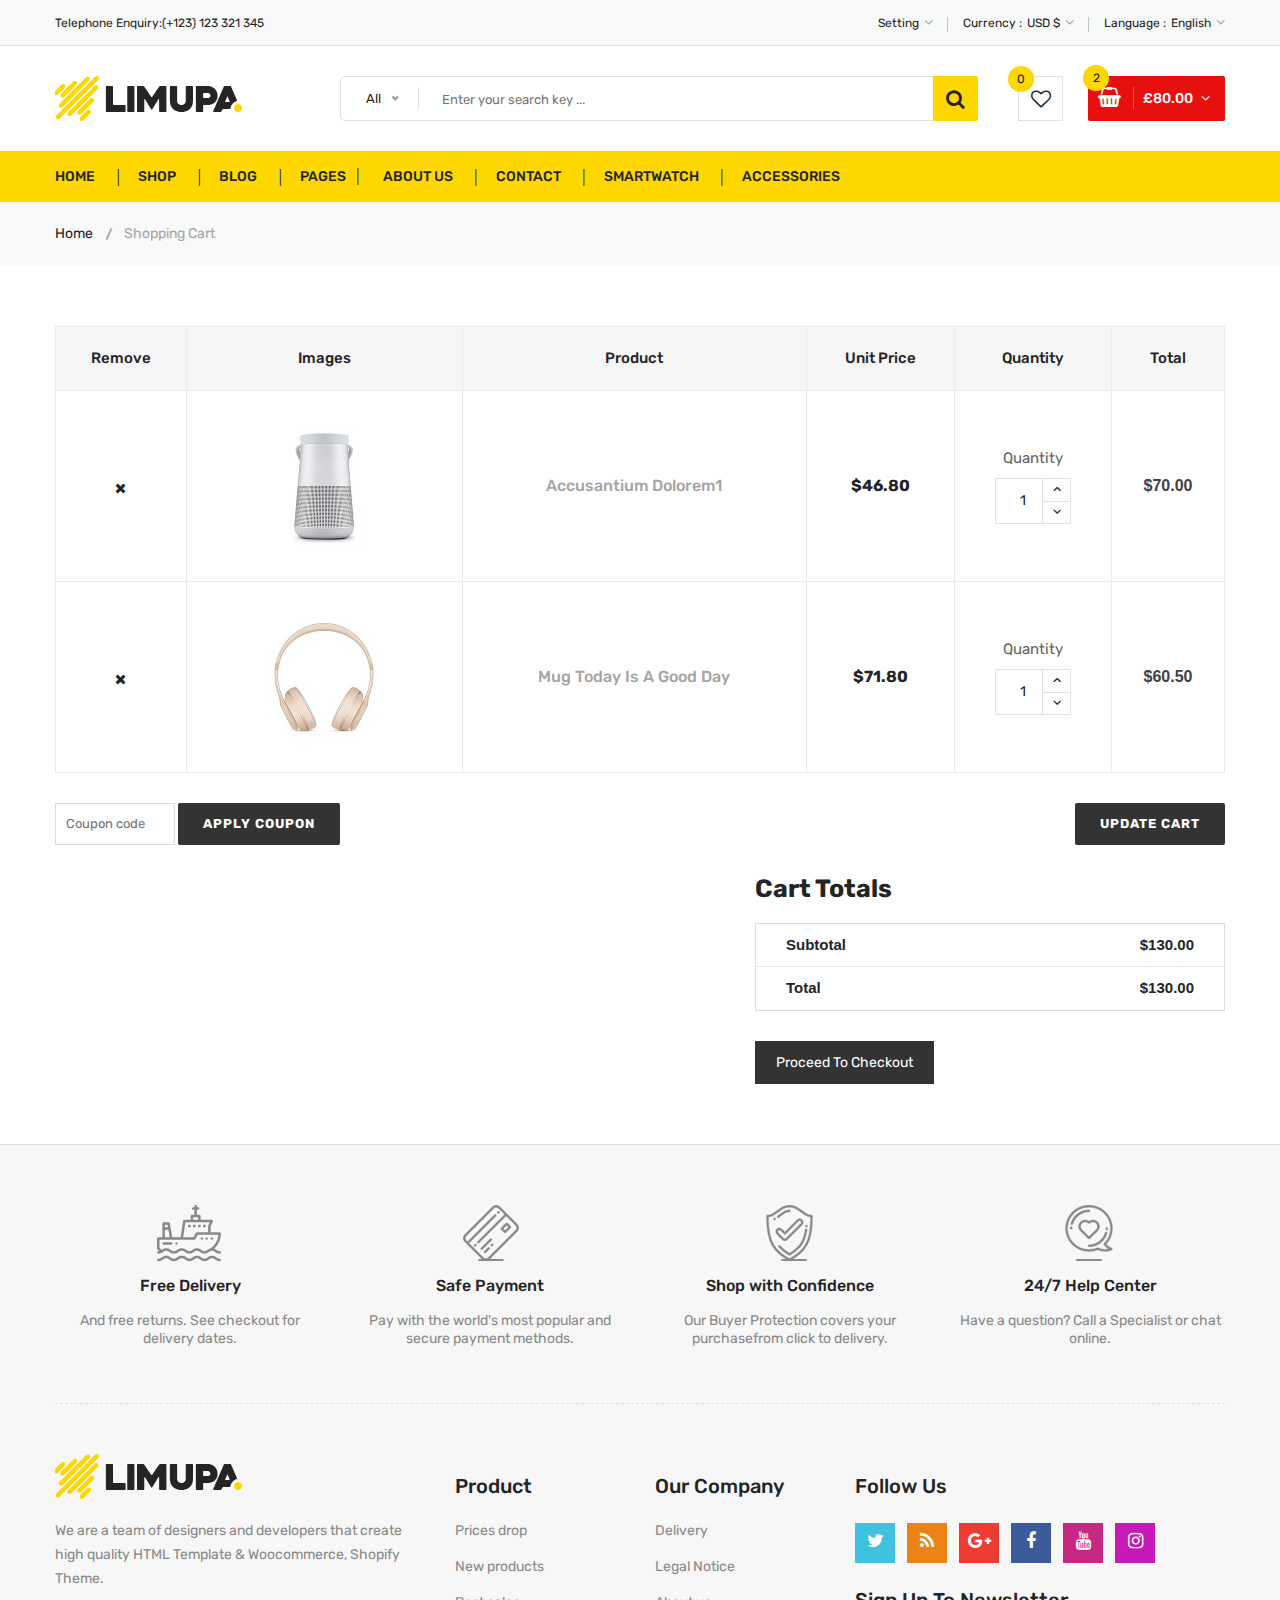
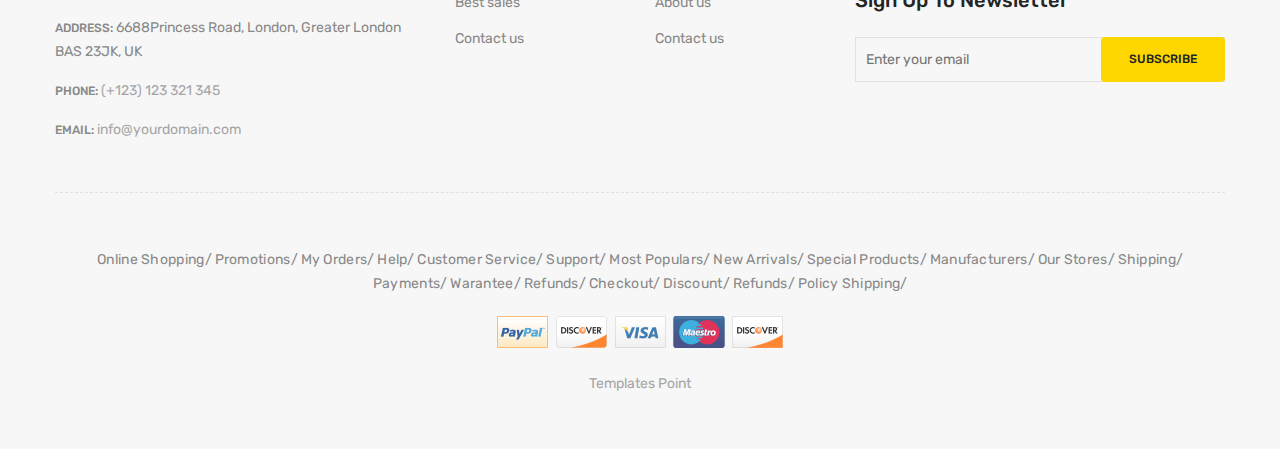
==== shopping-cart.html @ f5d03263 "update profile page" ====
<!doctype html>
<html class="no-js" lang="zxx">
    
<!-- shopping-cart31:32-->
<head>
        <meta charset="utf-8">
        <meta http-equiv="x-ua-compatible" content="ie=edge">
        <title>Shopping Cart || limupa - Digital Products Store eCommerce Bootstrap 4 Template</title>
        <meta name="description" content="">
        <meta name="viewport" content="width=device-width, initial-scale=1">
        <!-- Favicon -->
        <link rel="shortcut icon" type="image/x-icon" href="images/favicon.png">
        <!-- Material Design Iconic Font-V2.2.0 -->
        <link rel="stylesheet" href="css/material-design-iconic-font.min.css">
        <!-- Font Awesome -->
        <link rel="stylesheet" href="css/font-awesome.min.css">
        <!-- Font Awesome Stars-->
        <link rel="stylesheet" href="css/fontawesome-stars.css">
        <!-- Meanmenu CSS -->
        <link rel="stylesheet" href="css/meanmenu.css">
        <!-- owl carousel CSS -->
        <link rel="stylesheet" href="css/owl.carousel.min.css">
        <!-- Slick Carousel CSS -->
        <link rel="stylesheet" href="css/slick.css">
        <!-- Animate CSS -->
        <link rel="stylesheet" href="css/animate.css">
        <!-- Jquery-ui CSS -->
        <link rel="stylesheet" href="css/jquery-ui.min.css">
        <!-- Venobox CSS -->
        <link rel="stylesheet" href="css/venobox.css">
        <!-- Nice Select CSS -->
        <link rel="stylesheet" href="css/nice-select.css">
        <!-- Magnific Popup CSS -->
        <link rel="stylesheet" href="css/magnific-popup.css">
        <!-- Bootstrap V4.1.3 Fremwork CSS -->
        <link rel="stylesheet" href="css/bootstrap.min.css">
        <!-- Helper CSS -->
        <link rel="stylesheet" href="css/helper.css">
        <!-- Main Style CSS -->
        <link rel="stylesheet" href="style.css">
        <!-- Responsive CSS -->
        <link rel="stylesheet" href="css/responsive.css">
        <!-- Modernizr js -->
        <script src="js/vendor/modernizr-2.8.3.min.js"></script>
    </head>
    <body>
    <!--[if lt IE 8]>
		<p class="browserupgrade">You are using an <strong>outdated</strong> browser. Please <a href="http://browsehappy.com/">upgrade your browser</a> to improve your experience.</p>
	<![endif]-->
        <!-- Begin Body Wrapper -->
        <div class="body-wrapper">
            <!-- Begin Header Area -->
            <header>
                <!-- Begin Header Top Area -->
                <div class="header-top">
                    <div class="container">
                        <div class="row">
                            <!-- Begin Header Top Left Area -->
                            <div class="col-lg-3 col-md-4">
                                <div class="header-top-left">
                                    <ul class="phone-wrap">
                                        <li><span>Telephone Enquiry:</span><a href="#">(+123) 123 321 345</a></li>
                                    </ul>
                                </div>
                            </div>
                            <!-- Header Top Left Area End Here -->
                            <!-- Begin Header Top Right Area -->
                            <div class="col-lg-9 col-md-8">
                                <div class="header-top-right">
                                    <ul class="ht-menu">
                                        <!-- Begin Setting Area -->
                                        <li>
                                            <div class="ht-setting-trigger"><span>Setting</span></div>
                                            <div class="setting ht-setting">
                                                <ul class="ht-setting-list">
                                                    <li><a href="login-register.html">My Account</a></li>
                                                    <li><a href="checkout.html">Checkout</a></li>
                                                    <li><a href="login-register.html">Sign In</a></li>
                                                </ul>
                                            </div>
                                        </li>
                                        <!-- Setting Area End Here -->
                                        <!-- Begin Currency Area -->
                                        <li>
                                            <span class="currency-selector-wrapper">Currency :</span>
                                            <div class="ht-currency-trigger"><span>USD $</span></div>
                                            <div class="currency ht-currency">
                                                <ul class="ht-setting-list">
                                                    <li><a href="#">EUR €</a></li>
                                                    <li class="active"><a href="#">USD $</a></li>
                                                </ul>
                                            </div>
                                        </li>
                                        <!-- Currency Area End Here -->
                                        <!-- Begin Language Area -->
                                        <li>
                                            <span class="language-selector-wrapper">Language :</span>
                                            <div class="ht-language-trigger"><span>English</span></div>
                                            <div class="language ht-language">
                                                <ul class="ht-setting-list">
                                                    <li class="active"><a href="#"><img src="images/menu/flag-icon/1.jpg" alt="">English</a></li>
                                                    <li><a href="#"><img src="images/menu/flag-icon/2.jpg" alt="">Français</a></li>
                                                </ul>
                                            </div>
                                        </li>
                                        <!-- Language Area End Here -->
                                    </ul>
                                </div>
                            </div>
                            <!-- Header Top Right Area End Here -->
                        </div>
                    </div>
                </div>
                <!-- Header Top Area End Here -->
                <!-- Begin Header Middle Area -->
                <div class="header-middle pl-sm-0 pr-sm-0 pl-xs-0 pr-xs-0">
                    <div class="container">
                        <div class="row">
                            <!-- Begin Header Logo Area -->
                            <div class="col-lg-3">
                                <div class="logo pb-sm-30 pb-xs-30">
                                    <a href="index.html">
                                        <img src="images/menu/logo/1.jpg" alt="">
                                    </a>
                                </div>
                            </div>
                            <!-- Header Logo Area End Here -->
                            <!-- Begin Header Middle Right Area -->
                            <div class="col-lg-9 pl-0 ml-sm-15 ml-xs-15">
                                <!-- Begin Header Middle Searchbox Area -->
                                <form action="#" class="hm-searchbox">
                                    <select class="nice-select select-search-category">
                                        <option value="0">All</option>                         
                                        <option value="10">Laptops</option>                     
                                        <option value="17">- -  Prime Video</option>                    
                                        <option value="20">- - - -  All Videos</option>                     
                                        <option value="21">- - - -  Blouses</option>                        
                                        <option value="22">- - - -  Evening Dresses</option>                
                                        <option value="23">- - - -  Summer Dresses</option>                     
                                        <option value="24">- - - -  T-shirts</option>                       
                                        <option value="25">- - - -  Rent or Buy</option>                        
                                        <option value="26">- - - -  Your Watchlist</option>                     
                                        <option value="27">- - - -  Watch Anywhere</option>                     
                                        <option value="28">- - - -  Getting Started</option>         
                                        <option value="18">- - - -  Computers</option>                      
                                        <option value="29">- - - -  More to Explore</option>         
                                        <option value="30">- - - -  TV &amp; Video</option>                     
                                        <option value="31">- - - -  Audio &amp; Theater</option>               
                                        <option value="32">- - - -  Camera, Photo </option>
                                        <option value="33">- - - -  Cell Phones</option>                        
                                        <option value="34">- - - -  Headphones</option>                     
                                        <option value="35">- - - -  Video Games</option>                        
                                        <option value="36">- - - -  Wireless Speakers</option>            
                                        <option value="19">- - - -  Electronics</option>                        
                                        <option value="37">- - - -  Amazon Home</option>                        
                                        <option value="38">- - - -  Kitchen &amp; Dining</option>           
                                        <option value="39">- - - -  Furniture</option>                      
                                        <option value="40">- - - -  Bed &amp; Bath</option>                     
                                        <option value="41">- - - -  Appliances</option>                 
                                        <option value="11">TV &amp; Audio</option>                  
                                        <option value="42">- -  SamSung</option>                        
                                        <option value="45">- - - -  Office</option>                     
                                        <option value="47">- - - -  Gaming</option>                 
                                        <option value="48">- - - -  Chromebook</option>                     
                                        <option value="49">- - - -  Refurbished</option>                    
                                        <option value="50">- - - -  Touchscreen</option>                        
                                        <option value="51">- - - -  Ultrabooks</option>                     
                                        <option value="52">- - - -  Blouses</option>                        
                                        <option value="43">- -  Toshiba</option>                        
                                        <option value="53">- - - -  Hard Drives</option>                        
                                        <option value="54">- - - -  Graphic Cards</option>                      
                                        <option value="55">- - - -  Processors (CPU)</option>  
                                        <option value="56">- - - -  Memory</option>                     
                                        <option value="57">- - - -  Motherboards</option>                       
                                        <option value="58">- - - -  Fans &amp; Cooling</option> 
                                        <option value="59">- - - -  CD/DVD Drives</option>                      
                                        <option value="44">- -  Sony Bravia</option>                        
                                        <option value="60">- - - -  Sound Cards</option>                        
                                        <option value="61">- - - -  Cases &amp; Towers</option>   
                                        <option value="62">- - - -  Casual Dresses</option>                     
                                        <option value="63">- - - -  Evening Dresses</option>       
                                        <option value="64">- - - -  T-shirts</option>                       
                                        <option value="65">- - - -  Tops</option>                                 
                                        <option value="12">Smartphone</option>                  
                                        <option value="66">- -  Camera Accessories</option>                     
                                        <option value="68">- - - -  Octa Core</option>                      
                                        <option value="69">- - - -  Quad Core</option>                  
                                        <option value="70">- - - -  Dual Core</option>                      
                                        <option value="71">- - - -  7.0 Screen</option>                     
                                        <option value="72">- - - -  9.0 Screen</option>                     
                                        <option value="73">- - - -  Bags &amp; Cases</option>                   
                                        <option value="67">- -  Camcorders</option>                     
                                        <option value="74">- - - -  Batteries</option>                      
                                        <option value="75">- - - -  Microphones</option>                        
                                        <option value="76">- - - -  Stabilizers</option>                        
                                        <option value="77">- - - -  Video Tapes</option>                        
                                        <option value="78">- - - -  Memory Card Readers</option> 
                                        <option value="79">- - - -  Tripods</option>           
                                        <option value="13">Cameras</option>                          
                                        <option value="14">headphone</option>                                
                                        <option value="15">Smartwatch</option>                           
                                        <option value="16">Accessories</option>
                                    </select>
                                    <input type="text" placeholder="Enter your search key ...">
                                    <button class="li-btn" type="submit"><i class="fa fa-search"></i></button>
                                </form>
                                <!-- Header Middle Searchbox Area End Here -->
                                <!-- Begin Header Middle Right Area -->
                                <div class="header-middle-right">
                                    <ul class="hm-menu">
                                        <!-- Begin Header Middle Wishlist Area -->
                                        <li class="hm-wishlist">
                                            <a href="wishlist.html">
                                                <span class="cart-item-count wishlist-item-count">0</span>
                                                <i class="fa fa-heart-o"></i>
                                            </a>
                                        </li>
                                        <!-- Header Middle Wishlist Area End Here -->
                                        <!-- Begin Header Mini Cart Area -->
                                        <li class="hm-minicart">
                                            <div class="hm-minicart-trigger">
                                                <span class="item-icon"></span>
                                                <span class="item-text">£80.00
                                                    <span class="cart-item-count">2</span>
                                                </span>
                                            </div>
                                            <span></span>
                                            <div class="minicart">
                                                <ul class="minicart-product-list">
                                                    <li>
                                                        <a href="single-product.html" class="minicart-product-image">
                                                            <img src="images/product/small-size/5.jpg" alt="cart products">
                                                        </a>
                                                        <div class="minicart-product-details">
                                                            <h6><a href="single-product.html">Aenean eu tristique</a></h6>
                                                            <span>£40 x 1</span>
                                                        </div>
                                                        <button class="close" title="Remove">
                                                            <i class="fa fa-close"></i>
                                                        </button>
                                                    </li>
                                                    <li>
                                                        <a href="single-product.html" class="minicart-product-image">
                                                            <img src="images/product/small-size/6.jpg" alt="cart products">
                                                        </a>
                                                        <div class="minicart-product-details">
                                                            <h6><a href="single-product.html">Aenean eu tristique</a></h6>
                                                            <span>£40 x 1</span>
                                                        </div>
                                                        <button class="close" title="Remove">
                                                            <i class="fa fa-close"></i>
                                                        </button>
                                                    </li>
                                                </ul>
                                                <p class="minicart-total">SUBTOTAL: <span>£80.00</span></p>
                                                <div class="minicart-button">
                                                    <a href="shopping-cart.html" class="li-button li-button-fullwidth li-button-dark">
                                                        <span>View Full Cart</span>
                                                    </a>
                                                    <a href="checkout.html" class="li-button li-button-fullwidth">
                                                        <span>Checkout</span>
                                                    </a>
                                                </div>
                                            </div>
                                        </li>
                                        <!-- Header Mini Cart Area End Here -->
                                    </ul>
                                </div>
                                <!-- Header Middle Right Area End Here -->
                            </div>
                            <!-- Header Middle Right Area End Here -->
                        </div>
                    </div>
                </div>
                <!-- Header Middle Area End Here -->
                <!-- Begin Header Bottom Area -->
                <div class="header-bottom mb-0 header-sticky stick d-none d-lg-block d-xl-block">
                    <div class="container">
                        <div class="row">
                            <div class="col-lg-12">
                                <!-- Begin Header Bottom Menu Area -->
                                <div class="hb-menu">
                                    <nav>
                                        <ul>
                                            <li class="dropdown-holder"><a href="index.html">Home</a>
                                                <ul class="hb-dropdown">
                                                    <li><a href="index.html">Home One</a></li>
                                                    <li><a href="index-2.html">Home Two</a></li>
                                                    <li><a href="index-3.html">Home Three</a></li>
                                                    <li><a href="index-4.html">Home Four</a></li>
                                                </ul>
                                            </li>
                                            <li class="catmenu-dropdown megamenu-holder"><a href="shop-left-sidebar.html">Shop</a>
                                                <ul class="megamenu hb-megamenu">
                                                    <li><a href="shop-left-sidebar.html">Shop Page Layout</a>
                                                        <ul>
                                                            <li><a href="shop-3-column.html">Shop 3 Column</a></li>
                                                            <li><a href="shop-4-column.html">Shop 4 Column</a></li>
                                                            <li><a href="shop-left-sidebar.html">Shop Left Sidebar</a></li>
                                                            <li><a href="shop-right-sidebar.html">Shop Right Sidebar</a></li>
                                                            <li><a href="shop-list.html">Shop List</a></li>
                                                            <li><a href="shop-list-left-sidebar.html">Shop List Left Sidebar</a></li>
                                                            <li><a href="shop-list-right-sidebar.html">Shop List Right Sidebar</a></li>
                                                        </ul>
                                                    </li>
                                                    <li><a href="single-product-gallery-left.html">Single Product Style</a>
                                                        <ul>
                                                            <li><a href="single-product-carousel.html">Single Product Carousel</a></li>
                                                            <li><a href="single-product-gallery-left.html">Single Product Gallery Left</a></li>
                                                            <li><a href="single-product-gallery-right.html">Single Product Gallery Right</a></li>
                                                            <li><a href="single-product-tab-style-top.html">Single Product Tab Style Top</a></li>
                                                            <li><a href="single-product-tab-style-left.html">Single Product Tab Style Left</a></li>
                                                            <li><a href="single-product-tab-style-right.html">Single Product Tab Style Right</a></li>
                                                        </ul>
                                                    </li>
                                                    <li><a href="single-product.html">Single Products</a>
                                                        <ul>
                                                            <li><a href="single-product.html">Single Product</a></li>
                                                            <li><a href="single-product-sale.html">Single Product Sale</a></li>
                                                            <li><a href="single-product-group.html">Single Product Group</a></li>
                                                            <li><a href="single-product-normal.html">Single Product Normal</a></li>
                                                            <li><a href="single-product-affiliate.html">Single Product Affiliate</a></li>
                                                        </ul>
                                                    </li>
                                                </ul>
                                            </li>
                                            <li class="dropdown-holder"><a href="blog-left-sidebar.html">Blog</a>
                                                <ul class="hb-dropdown">
                                                    <li class="sub-dropdown-holder"><a href="blog-left-sidebar.html">Blog Grid View</a>
                                                        <ul class="hb-dropdown hb-sub-dropdown">
                                                            <li><a href="blog-2-column.html">Blog 2 Column</a></li>
                                                            <li><a href="blog-3-column.html">Blog 3 Column</a></li>
                                                            <li><a href="blog-left-sidebar.html">Grid Left Sidebar</a></li>
                                                            <li><a href="blog-right-sidebar.html">Grid Right Sidebar</a></li>
                                                        </ul>
                                                    </li>
                                                    <li class="sub-dropdown-holder"><a href="blog-list-left-sidebar.html">Blog List View</a>
                                                        <ul class="hb-dropdown hb-sub-dropdown">
                                                            <li><a href="blog-list.html">Blog List</a></li>
                                                            <li><a href="blog-list-left-sidebar.html">List Left Sidebar</a></li>
                                                            <li><a href="blog-list-right-sidebar.html">List Right Sidebar</a></li>
                                                        </ul>
                                                    </li>
                                                    <li class="sub-dropdown-holder"><a href="blog-details-left-sidebar.html">Blog Details</a>
                                                        <ul class="hb-dropdown hb-sub-dropdown">
                                                            <li><a href="blog-details-left-sidebar.html">Left Sidebar</a></li>
                                                            <li><a href="blog-details-right-sidebar.html">Right Sidebar</a></li>
                                                        </ul>
                                                    </li>
                                                    <li class="sub-dropdown-holder"><a href="blog-gallery-format.html">Blog Format</a>
                                                        <ul class="hb-dropdown hb-sub-dropdown">
                                                            <li><a href="blog-audio-format.html">Blog Audio Format</a></li>
                                                            <li><a href="blog-video-format.html">Blog Video Format</a></li>
                                                            <li><a href="blog-gallery-format.html">Blog Gallery Format</a></li>
                                                        </ul>
                                                    </li>
                                                </ul>
                                            </li>
                                            <li class="catmenu-dropdown megamenu-static-holder"><a href="index.html">Pages</a>
                                                <ul class="megamenu hb-megamenu">
                                                    <li><a href="blog-left-sidebar.html">Blog Layouts</a>
                                                        <ul>
                                                            <li><a href="blog-2-column.html">Blog 2 Column</a></li>
                                                            <li><a href="blog-3-column.html">Blog 3 Column</a></li>
                                                            <li><a href="blog-left-sidebar.html">Grid Left Sidebar</a></li>
                                                            <li><a href="blog-right-sidebar.html">Grid Right Sidebar</a></li>
                                                            <li><a href="blog-list.html">Blog List</a></li>
                                                            <li><a href="blog-list-left-sidebar.html">List Left Sidebar</a></li>
                                                            <li><a href="blog-list-right-sidebar.html">List Right Sidebar</a></li>
                                                        </ul>
                                                    </li>
                                                    <li><a href="blog-details-left-sidebar.html">Blog Details Pages</a>
                                                        <ul>
                                                            <li><a href="blog-details-left-sidebar.html">Left Sidebar</a></li>
                                                            <li><a href="blog-details-right-sidebar.html">Right Sidebar</a></li>
                                                            <li><a href="blog-audio-format.html">Blog Audio Format</a></li>
                                                            <li><a href="blog-video-format.html">Blog Video Format</a></li>
                                                            <li><a href="blog-gallery-format.html">Blog Gallery Format</a></li>
                                                        </ul>
                                                    </li>
                                                    <li><a href="index.html">Other Pages</a>
                                                        <ul>
                                                            <li><a href="login-register.html">My Account</a></li>
                                                            <li><a href="checkout.html">Checkout</a></li>
                                                            <li><a href="compare.html">Compare</a></li>
                                                            <li><a href="wishlist.html">Wishlist</a></li>
                                                            <li class="active"><a href="shopping-cart.html">Shopping Cart</a></li>
                                                        </ul>
                                                    </li>
                                                    <li><a href="index.html">Other Pages 2</a>
                                                        <ul>
                                                            <li><a href="contact.html">Contact</a></li>
                                                            <li><a href="about-us.html">About Us</a></li>
                                                            <li><a href="faq.html">FAQ</a></li>
                                                            <li><a href="404.html">404 Error</a></li>
                                                        </ul>
                                                    </li>
                                                </ul>
                                            </li>
                                            <li><a href="about-us.html">About Us</a></li>
                                            <li><a href="contact.html">Contact</a></li>
                                            <li><a href="shop-left-sidebar.html">Smartwatch</a></li>
                                            <li><a href="shop-left-sidebar.html">Accessories</a></li>
                                        </ul>
                                    </nav>
                                </div>
                                <!-- Header Bottom Menu Area End Here -->
                            </div>
                        </div>
                    </div>
                </div>
                <!-- Header Bottom Area End Here -->
                <!-- Begin Mobile Menu Area -->
                <div class="mobile-menu-area d-lg-none d-xl-none col-12">
                    <div class="container"> 
                        <div class="row">
                            <div class="mobile-menu">
                            </div>
                        </div>
                    </div>
                </div>
                <!-- Mobile Menu Area End Here -->
            </header>
            <!-- Header Area End Here -->
            <!-- Begin Li's Breadcrumb Area -->
            <div class="breadcrumb-area">
                <div class="container">
                    <div class="breadcrumb-content">
                        <ul>
                            <li><a href="index.html">Home</a></li>
                            <li class="active">Shopping Cart</li>
                        </ul>
                    </div>
                </div>
            </div>
            <!-- Li's Breadcrumb Area End Here -->
            <!--Shopping Cart Area Strat-->
            <div class="Shopping-cart-area pt-60 pb-60">
                <div class="container">
                    <div class="row">
                        <div class="col-12">
                            <form action="#">
                                <div class="table-content table-responsive">
                                    <table class="table">
                                        <thead>
                                            <tr>
                                                <th class="li-product-remove">remove</th>
                                                <th class="li-product-thumbnail">images</th>
                                                <th class="cart-product-name">Product</th>
                                                <th class="li-product-price">Unit Price</th>
                                                <th class="li-product-quantity">Quantity</th>
                                                <th class="li-product-subtotal">Total</th>
                                            </tr>
                                        </thead>
                                        <tbody>
                                            <tr>
                                                <td class="li-product-remove"><a href="#"><i class="fa fa-times"></i></a></td>
                                                <td class="li-product-thumbnail"><a href="#"><img src="images/product/small-size/5.jpg" alt="Li's Product Image"></a></td>
                                                <td class="li-product-name"><a href="#">Accusantium dolorem1</a></td>
                                                <td class="li-product-price"><span class="amount">$46.80</span></td>
                                                <td class="quantity">
                                                    <label>Quantity</label>
                                                    <div class="cart-plus-minus">
                                                        <input class="cart-plus-minus-box" value="1" type="text">
                                                        <div class="dec qtybutton"><i class="fa fa-angle-down"></i></div>
                                                        <div class="inc qtybutton"><i class="fa fa-angle-up"></i></div>
                                                    </div>
                                                </td>
                                                <td class="product-subtotal"><span class="amount">$70.00</span></td>
                                            </tr>
                                            <tr>
                                                <td class="li-product-remove"><a href="#"><i class="fa fa-times"></i></a></td>
                                                <td class="li-product-thumbnail"><a href="#"><img src="images/product/small-size/6.jpg" alt="Li's Product Image"></a></td>
                                                <td class="li-product-name"><a href="#">Mug Today is a good day</a></td>
                                                <td class="li-product-price"><span class="amount">$71.80</span></td>
                                                <td class="quantity">
                                                    <label>Quantity</label>
                                                    <div class="cart-plus-minus">
                                                        <input class="cart-plus-minus-box" value="1" type="text">
                                                        <div class="dec qtybutton"><i class="fa fa-angle-down"></i></div>
                                                        <div class="inc qtybutton"><i class="fa fa-angle-up"></i></div>
                                                    </div>
                                                </td>
                                                <td class="product-subtotal"><span class="amount">$60.50</span></td>
                                            </tr>
                                        </tbody>
                                    </table>
                                </div>
                                <div class="row">
                                    <div class="col-12">
                                        <div class="coupon-all">
                                            <div class="coupon">
                                                <input id="coupon_code" class="input-text" name="coupon_code" value="" placeholder="Coupon code" type="text">
                                                <input class="button" name="apply_coupon" value="Apply coupon" type="submit">
                                            </div>
                                            <div class="coupon2">
                                                <input class="button" name="update_cart" value="Update cart" type="submit">
                                            </div>
                                        </div>
                                    </div>
                                </div>
                                <div class="row">
                                    <div class="col-md-5 ml-auto">
                                        <div class="cart-page-total">
                                            <h2>Cart totals</h2>
                                            <ul>
                                                <li>Subtotal <span>$130.00</span></li>
                                                <li>Total <span>$130.00</span></li>
                                            </ul>
                                            <a href="#">Proceed to checkout</a>
                                        </div>
                                    </div>
                                </div>
                            </form>
                        </div>
                    </div>
                </div>
            </div>
            <!--Shopping Cart Area End-->
            <!-- Begin Footer Area -->
            <div class="footer">
                <!-- Begin Footer Static Top Area -->
                <div class="footer-static-top">
                    <div class="container">
                        <!-- Begin Footer Shipping Area -->
                        <div class="footer-shipping pt-60 pb-55 pb-xs-25">
                            <div class="row">
                                <!-- Begin Li's Shipping Inner Box Area -->
                                <div class="col-lg-3 col-md-6 col-sm-6 pb-sm-55 pb-xs-55">
                                    <div class="li-shipping-inner-box">
                                        <div class="shipping-icon">
                                            <img src="images/shipping-icon/1.png" alt="Shipping Icon">
                                        </div>
                                        <div class="shipping-text">
                                            <h2>Free Delivery</h2>
                                            <p>And free returns. See checkout for delivery dates.</p>
                                        </div>
                                    </div>
                                </div>
                                <!-- Li's Shipping Inner Box Area End Here -->
                                <!-- Begin Li's Shipping Inner Box Area -->
                                <div class="col-lg-3 col-md-6 col-sm-6 pb-sm-55 pb-xs-55">
                                    <div class="li-shipping-inner-box">
                                        <div class="shipping-icon">
                                            <img src="images/shipping-icon/2.png" alt="Shipping Icon">
                                        </div>
                                        <div class="shipping-text">
                                            <h2>Safe Payment</h2>
                                            <p>Pay with the world's most popular and secure payment methods.</p>
                                        </div>
                                    </div>
                                </div>
                                <!-- Li's Shipping Inner Box Area End Here -->
                                <!-- Begin Li's Shipping Inner Box Area -->
                                <div class="col-lg-3 col-md-6 col-sm-6 pb-xs-30">
                                    <div class="li-shipping-inner-box">
                                        <div class="shipping-icon">
                                            <img src="images/shipping-icon/3.png" alt="Shipping Icon">
                                        </div>
                                        <div class="shipping-text">
                                            <h2>Shop with Confidence</h2>
                                            <p>Our Buyer Protection covers your purchasefrom click to delivery.</p>
                                        </div>
                                    </div>
                                </div>
                                <!-- Li's Shipping Inner Box Area End Here -->
                                <!-- Begin Li's Shipping Inner Box Area -->
                                <div class="col-lg-3 col-md-6 col-sm-6 pb-xs-30">
                                    <div class="li-shipping-inner-box">
                                        <div class="shipping-icon">
                                            <img src="images/shipping-icon/4.png" alt="Shipping Icon">
                                        </div>
                                        <div class="shipping-text">
                                            <h2>24/7 Help Center</h2>
                                            <p>Have a question? Call a Specialist or chat online.</p>
                                        </div>
                                    </div>
                                </div>
                                <!-- Li's Shipping Inner Box Area End Here -->
                            </div>
                        </div>
                        <!-- Footer Shipping Area End Here -->
                    </div>
                </div>
                <!-- Footer Static Top Area End Here -->
                <!-- Begin Footer Static Middle Area -->
                <div class="footer-static-middle">
                    <div class="container">
                        <div class="footer-logo-wrap pt-50 pb-35">
                            <div class="row">
                                <!-- Begin Footer Logo Area -->
                                <div class="col-lg-4 col-md-6">
                                    <div class="footer-logo">
                                        <img src="images/menu/logo/1.jpg" alt="Footer Logo">
                                        <p class="info">
                                            We are a team of designers and developers that create high quality HTML Template & Woocommerce, Shopify Theme.
                                        </p>
                                    </div>
                                    <ul class="des">
                                        <li>
                                            <span>Address: </span>
                                            6688Princess Road, London, Greater London BAS 23JK, UK
                                        </li>
                                        <li>
                                            <span>Phone: </span>
                                            <a href="#">(+123) 123 321 345</a>
                                        </li>
                                        <li>
                                            <span>Email: </span>
                                            <a href="mailto://info@yourdomain.com">info@yourdomain.com</a>
                                        </li>
                                    </ul>
                                </div>
                                <!-- Footer Logo Area End Here -->
                                <!-- Begin Footer Block Area -->
                                <div class="col-lg-2 col-md-3 col-sm-6">
                                    <div class="footer-block">
                                        <h3 class="footer-block-title">Product</h3>
                                        <ul>
                                            <li><a href="#">Prices drop</a></li>
                                            <li><a href="#">New products</a></li>
                                            <li><a href="#">Best sales</a></li>
                                            <li><a href="#">Contact us</a></li>
                                        </ul>
                                    </div>
                                </div>
                                <!-- Footer Block Area End Here -->
                                <!-- Begin Footer Block Area -->
                                <div class="col-lg-2 col-md-3 col-sm-6">
                                    <div class="footer-block">
                                        <h3 class="footer-block-title">Our company</h3>
                                        <ul>
                                            <li><a href="#">Delivery</a></li>
                                            <li><a href="#">Legal Notice</a></li>
                                            <li><a href="#">About us</a></li>
                                            <li><a href="#">Contact us</a></li>
                                        </ul>
                                    </div>
                                </div>
                                <!-- Footer Block Area End Here -->
                                <!-- Begin Footer Block Area -->
                                <div class="col-lg-4">
                                    <div class="footer-block">
                                        <h3 class="footer-block-title">Follow Us</h3>
                                        <ul class="social-link">
                                            <li class="twitter">
                                                <a href="https://twitter.com/" data-toggle="tooltip" target="_blank" title="Twitter">
                                                    <i class="fa fa-twitter"></i>
                                                </a>
                                            </li>
                                            <li class="rss">
                                                <a href="https://rss.com/" data-toggle="tooltip" target="_blank" title="RSS">
                                                    <i class="fa fa-rss"></i>
                                                </a>
                                            </li>
                                            <li class="google-plus">
                                                <a href="https://www.plus.google.com/discover" data-toggle="tooltip" target="_blank" title="Google Plus">
                                                    <i class="fa fa-google-plus"></i>
                                                </a>
                                            </li>
                                            <li class="facebook">
                                                <a href="https://www.facebook.com/" data-toggle="tooltip" target="_blank" title="Facebook">
                                                    <i class="fa fa-facebook"></i>
                                                </a>
                                            </li>
                                            <li class="youtube">
                                                <a href="https://www.youtube.com/" data-toggle="tooltip" target="_blank" title="Youtube">
                                                    <i class="fa fa-youtube"></i>
                                                </a>
                                            </li>
                                            <li class="instagram">
                                                <a href="https://www.instagram.com/" data-toggle="tooltip" target="_blank" title="Instagram">
                                                    <i class="fa fa-instagram"></i>
                                                </a>
                                            </li>
                                        </ul>
                                    </div>
                                    <!-- Begin Footer Newsletter Area -->
                                    <div class="footer-newsletter">
                                        <h4>Sign up to newsletter</h4>
                                        <form action="#" method="post" id="mc-embedded-subscribe-form" name="mc-embedded-subscribe-form" class="footer-subscribe-form validate" target="_blank" novalidate>
                                           <div id="mc_embed_signup_scroll">
                                              <div id="mc-form" class="mc-form subscribe-form form-group" >
                                                <input id="mc-email" type="email" autocomplete="off" placeholder="Enter your email" />
                                                <button  class="btn" id="mc-submit">Subscribe</button>
                                              </div>
                                           </div>
                                        </form>
                                    </div>
                                    <!-- Footer Newsletter Area End Here -->
                                </div>
                                <!-- Footer Block Area End Here -->
                            </div>
                        </div>
                    </div>
                </div>
                <!-- Footer Static Middle Area End Here -->
                <!-- Begin Footer Static Bottom Area -->
                <div class="footer-static-bottom pt-55 pb-55">
                    <div class="container">
                        <div class="row">
                            <div class="col-lg-12">
                                <!-- Begin Footer Links Area -->
                                <div class="footer-links">
                                    <ul>
                                        <li><a href="#">Online Shopping</a></li>
                                        <li><a href="#">Promotions</a></li>
                                        <li><a href="#">My Orders</a></li>
                                        <li><a href="#">Help</a></li>
                                        <li><a href="#">Customer Service</a></li>
                                        <li><a href="#">Support</a></li>
                                        <li><a href="#">Most Populars</a></li>
                                        <li><a href="#">New Arrivals</a></li>
                                        <li><a href="#">Special Products</a></li>
                                        <li><a href="#">Manufacturers</a></li>
                                        <li><a href="#">Our Stores</a></li>
                                        <li><a href="#">Shipping</a></li>
                                        <li><a href="#">Payments</a></li>
                                        <li><a href="#">Warantee</a></li>
                                        <li><a href="#">Refunds</a></li>
                                        <li><a href="#">Checkout</a></li>
                                        <li><a href="#">Discount</a></li>
                                        <li><a href="#">Refunds</a></li>
                                        <li><a href="#">Policy Shipping</a></li>
                                    </ul>
                                </div>
                                <!-- Footer Links Area End Here -->
                                <!-- Begin Footer Payment Area -->
                                <div class="copyright text-center">
                                    <a href="#">
                                        <img src="images/payment/1.png" alt="">
                                    </a>
                                </div>
                                <!-- Footer Payment Area End Here -->
                                <!-- Begin Copyright Area -->
                                <div class="copyright text-center pt-25">
                                    <span><a href="https://www.templatespoint.net" target="_blank">Templates Point</a></span>
                                </div>
                                <!-- Copyright Area End Here -->
                            </div>
                        </div>
                    </div>
                </div>
                <!-- Footer Static Bottom Area End Here -->
            </div>
            <!-- Footer Area End Here -->
        </div>
        <!-- Body Wrapper End Here -->
        <!-- jQuery-V1.12.4 -->
        <script src="js/vendor/jquery-1.12.4.min.js"></script>
        <!-- Popper js -->
        <script src="js/vendor/popper.min.js"></script>
        <!-- Bootstrap V4.1.3 Fremwork js -->
        <script src="js/bootstrap.min.js"></script>
        <!-- Ajax Mail js -->
        <script src="js/ajax-mail.js"></script>
        <!-- Meanmenu js -->
        <script src="js/jquery.meanmenu.min.js"></script>
        <!-- Wow.min js -->
        <script src="js/wow.min.js"></script>
        <!-- Slick Carousel js -->
        <script src="js/slick.min.js"></script>
        <!-- Owl Carousel-2 js -->
        <script src="js/owl.carousel.min.js"></script>
        <!-- Magnific popup js -->
        <script src="js/jquery.magnific-popup.min.js"></script>
        <!-- Isotope js -->
        <script src="js/isotope.pkgd.min.js"></script>
        <!-- Imagesloaded js -->
        <script src="js/imagesloaded.pkgd.min.js"></script>
        <!-- Mixitup js -->
        <script src="js/jquery.mixitup.min.js"></script>
        <!-- Countdown -->
        <script src="js/jquery.countdown.min.js"></script>
        <!-- Counterup -->
        <script src="js/jquery.counterup.min.js"></script>
        <!-- Waypoints -->
        <script src="js/waypoints.min.js"></script>
        <!-- Barrating -->
        <script src="js/jquery.barrating.min.js"></script>
        <!-- Jquery-ui -->
        <script src="js/jquery-ui.min.js"></script>
        <!-- Venobox -->
        <script src="js/venobox.min.js"></script>
        <!-- Nice Select js -->
        <script src="js/jquery.nice-select.min.js"></script>
        <!-- ScrollUp js -->
        <script src="js/scrollUp.min.js"></script>
        <!-- Main/Activator js -->
        <script src="js/main.js"></script>
    </body>

<!-- shopping-cart31:32-->
</html>
---- css/material-design-iconic-font.min.css ----
@font-face{font-family:Material-Design-Iconic-Font;src:url(../fonts/Material-Design-Iconic-Fontd1f1.woff2?v=2.2.0) format('woff2'),url(../fonts/Material-Design-Iconic-Fontd1f1.woff?v=2.2.0) format('woff'),url(../fonts/Material-Design-Iconic-Fontd1f1.ttf?v=2.2.0) format('truetype')}.zmdi{display:inline-block;font:normal normal normal 14px/1 'Material-Design-Iconic-Font';font-size:inherit;text-rendering:auto;-webkit-font-smoothing:antialiased;-moz-osx-font-smoothing:grayscale}.zmdi-hc-lg{font-size:1.33333333em;line-height:.75em;vertical-align:-15%}.zmdi-hc-2x{font-size:2em}.zmdi-hc-3x{font-size:3em}.zmdi-hc-4x{font-size:4em}.zmdi-hc-5x{font-size:5em}.zmdi-hc-fw{width:1.28571429em;text-align:center}.zmdi-hc-ul{padding-left:0;margin-left:2.14285714em;list-style-type:none}.zmdi-hc-ul>li{position:relative}.zmdi-hc-li{position:absolute;left:-2.14285714em;width:2.14285714em;top:.14285714em;text-align:center}.zmdi-hc-li.zmdi-hc-lg{left:-1.85714286em}.zmdi-hc-border{padding:.1em .25em;border:solid .1em #9e9e9e;border-radius:2px}.zmdi-hc-border-circle{padding:.1em .25em;border:solid .1em #9e9e9e;border-radius:50%}.zmdi.pull-left{float:left;margin-right:.15em}.zmdi.pull-right{float:right;margin-left:.15em}.zmdi-hc-spin{-webkit-animation:zmdi-spin 1.5s infinite linear;animation:zmdi-spin 1.5s infinite linear}.zmdi-hc-spin-reverse{-webkit-animation:zmdi-spin-reverse 1.5s infinite linear;animation:zmdi-spin-reverse 1.5s infinite linear}@-webkit-keyframes zmdi-spin{0%{-webkit-transform:rotate(0deg);transform:rotate(0deg)}100%{-webkit-transform:rotate(359deg);transform:rotate(359deg)}}@keyframes zmdi-spin{0%{-webkit-transform:rotate(0deg);transform:rotate(0deg)}100%{-webkit-transform:rotate(359deg);transform:rotate(359deg)}}@-webkit-keyframes zmdi-spin-reverse{0%{-webkit-transform:rotate(0deg);transform:rotate(0deg)}100%{-webkit-transform:rotate(-359deg);transform:rotate(-359deg)}}@keyframes zmdi-spin-reverse{0%{-webkit-transform:rotate(0deg);transform:rotate(0deg)}100%{-webkit-transform:rotate(-359deg);transform:rotate(-359deg)}}.zmdi-hc-rotate-90{-webkit-transform:rotate(90deg);-ms-transform:rotate(90deg);transform:rotate(90deg)}.zmdi-hc-rotate-180{-webkit-transform:rotate(180deg);-ms-transform:rotate(180deg);transform:rotate(180deg)}.zmdi-hc-rotate-270{-webkit-transform:rotate(270deg);-ms-transform:rotate(270deg);transform:rotate(270deg)}.zmdi-hc-flip-horizontal{-webkit-transform:scale(-1,1);-ms-transform:scale(-1,1);transform:scale(-1,1)}.zmdi-hc-flip-vertical{-webkit-transform:scale(1,-1);-ms-transform:scale(1,-1);transform:scale(1,-1)}.zmdi-hc-stack{position:relative;display:inline-block;width:2em;height:2em;line-height:2em;vertical-align:middle}.zmdi-hc-stack-1x,.zmdi-hc-stack-2x{position:absolute;left:0;width:100%;text-align:center}.zmdi-hc-stack-1x{line-height:inherit}.zmdi-hc-stack-2x{font-size:2em}.zmdi-hc-inverse{color:#fff}.zmdi-3d-rotation:before{content:'\f101'}.zmdi-airplane-off:before{content:'\f102'}.zmdi-airplane:before{content:'\f103'}.zmdi-album:before{content:'\f104'}.zmdi-archive:before{content:'\f105'}.zmdi-assignment-account:before{content:'\f106'}.zmdi-assignment-alert:before{content:'\f107'}.zmdi-assignment-check:before{content:'\f108'}.zmdi-assignment-o:before{content:'\f109'}.zmdi-assignment-return:before{content:'\f10a'}.zmdi-assignment-returned:before{content:'\f10b'}.zmdi-assignment:before{content:'\f10c'}.zmdi-attachment-alt:before{content:'\f10d'}.zmdi-attachment:before{content:'\f10e'}.zmdi-audio:before{content:'\f10f'}.zmdi-badge-check:before{content:'\f110'}.zmdi-balance-wallet:before{content:'\f111'}.zmdi-balance:before{content:'\f112'}.zmdi-battery-alert:before{content:'\f113'}.zmdi-battery-flash:before{content:'\f114'}.zmdi-battery-unknown:before{content:'\f115'}.zmdi-battery:before{content:'\f116'}.zmdi-bike:before{content:'\f117'}.zmdi-block-alt:before{content:'\f118'}.zmdi-block:before{content:'\f119'}.zmdi-boat:before{content:'\f11a'}.zmdi-book-image:before{content:'\f11b'}.zmdi-book:before{content:'\f11c'}.zmdi-bookmark-outline:before{content:'\f11d'}.zmdi-bookmark:before{content:'\f11e'}.zmdi-brush:before{content:'\f11f'}.zmdi-bug:before{content:'\f120'}.zmdi-bus:before{content:'\f121'}.zmdi-cake:before{content:'\f122'}.zmdi-car-taxi:before{content:'\f123'}.zmdi-car-wash:before{content:'\f124'}.zmdi-car:before{content:'\f125'}.zmdi-card-giftcard:before{content:'\f126'}.zmdi-card-membership:before{content:'\f127'}.zmdi-card-travel:before{content:'\f128'}.zmdi-card:before{content:'\f129'}.zmdi-case-check:before{content:'\f12a'}.zmdi-case-download:before{content:'\f12b'}.zmdi-case-play:before{content:'\f12c'}.zmdi-case:before{content:'\f12d'}.zmdi-cast-connected:before{content:'\f12e'}.zmdi-cast:before{content:'\f12f'}.zmdi-chart-donut:before{content:'\f130'}.zmdi-chart:before{content:'\f131'}.zmdi-city-alt:before{content:'\f132'}.zmdi-city:before{content:'\f133'}.zmdi-close-circle-o:before{content:'\f134'}.zmdi-close-circle:before{content:'\f135'}.zmdi-close:before{content:'\f136'}.zmdi-cocktail:before{content:'\f137'}.zmdi-code-setting:before{content:'\f138'}.zmdi-code-smartphone:before{content:'\f139'}.zmdi-code:before{content:'\f13a'}.zmdi-coffee:before{content:'\f13b'}.zmdi-collection-bookmark:before{content:'\f13c'}.zmdi-collection-case-play:before{content:'\f13d'}.zmdi-collection-folder-image:before{content:'\f13e'}.zmdi-collection-image-o:before{content:'\f13f'}.zmdi-collection-image:before{content:'\f140'}.zmdi-collection-item-1:before{content:'\f141'}.zmdi-collection-item-2:before{content:'\f142'}.zmdi-collection-item-3:before{content:'\f143'}.zmdi-collection-item-4:before{content:'\f144'}.zmdi-collection-item-5:before{content:'\f145'}.zmdi-collection-item-6:before{content:'\f146'}.zmdi-collection-item-7:before{content:'\f147'}.zmdi-collection-item-8:before{content:'\f148'}.zmdi-collection-item-9-plus:before{content:'\f149'}.zmdi-collection-item-9:before{content:'\f14a'}.zmdi-collection-item:before{content:'\f14b'}.zmdi-collection-music:before{content:'\f14c'}.zmdi-collection-pdf:before{content:'\f14d'}.zmdi-collection-plus:before{content:'\f14e'}.zmdi-collection-speaker:before{content:'\f14f'}.zmdi-collection-text:before{content:'\f150'}.zmdi-collection-video:before{content:'\f151'}.zmdi-compass:before{content:'\f152'}.zmdi-cutlery:before{content:'\f153'}.zmdi-delete:before{content:'\f154'}.zmdi-dialpad:before{content:'\f155'}.zmdi-dns:before{content:'\f156'}.zmdi-drink:before{content:'\f157'}.zmdi-edit:before{content:'\f158'}.zmdi-email-open:before{content:'\f159'}.zmdi-email:before{content:'\f15a'}.zmdi-eye-off:before{content:'\f15b'}.zmdi-eye:before{content:'\f15c'}.zmdi-eyedropper:before{content:'\f15d'}.zmdi-favorite-outline:before{content:'\f15e'}.zmdi-favorite:before{content:'\f15f'}.zmdi-filter-list:before{content:'\f160'}.zmdi-fire:before{content:'\f161'}.zmdi-flag:before{content:'\f162'}.zmdi-flare:before{content:'\f163'}.zmdi-flash-auto:before{content:'\f164'}.zmdi-flash-off:before{content:'\f165'}.zmdi-flash:before{content:'\f166'}.zmdi-flip:before{content:'\f167'}.zmdi-flower-alt:before{content:'\f168'}.zmdi-flower:before{content:'\f169'}.zmdi-font:before{content:'\f16a'}.zmdi-fullscreen-alt:before{content:'\f16b'}.zmdi-fullscreen-exit:before{content:'\f16c'}.zmdi-fullscreen:before{content:'\f16d'}.zmdi-functions:before{content:'\f16e'}.zmdi-gas-station:before{content:'\f16f'}.zmdi-gesture:before{content:'\f170'}.zmdi-globe-alt:before{content:'\f171'}.zmdi-globe-lock:before{content:'\f172'}.zmdi-globe:before{content:'\f173'}.zmdi-graduation-cap:before{content:'\f174'}.zmdi-home:before{content:'\f175'}.zmdi-hospital-alt:before{content:'\f176'}.zmdi-hospital:before{content:'\f177'}.zmdi-hotel:before{content:'\f178'}.zmdi-hourglass-alt:before{content:'\f179'}.zmdi-hourglass-outline:before{content:'\f17a'}.zmdi-hourglass:before{content:'\f17b'}.zmdi-http:before{content:'\f17c'}.zmdi-image-alt:before{content:'\f17d'}.zmdi-image-o:before{content:'\f17e'}.zmdi-image:before{content:'\f17f'}.zmdi-inbox:before{content:'\f180'}.zmdi-invert-colors-off:before{content:'\f181'}.zmdi-invert-colors:before{content:'\f182'}.zmdi-key:before{content:'\f183'}.zmdi-label-alt-outline:before{content:'\f184'}.zmdi-label-alt:before{content:'\f185'}.zmdi-label-heart:before{content:'\f186'}.zmdi-label:before{content:'\f187'}.zmdi-labels:before{content:'\f188'}.zmdi-lamp:before{content:'\f189'}.zmdi-landscape:before{content:'\f18a'}.zmdi-layers-off:before{content:'\f18b'}.zmdi-layers:before{content:'\f18c'}.zmdi-library:before{content:'\f18d'}.zmdi-link:before{content:'\f18e'}.zmdi-lock-open:before{content:'\f18f'}.zmdi-lock-outline:before{content:'\f190'}.zmdi-lock:before{content:'\f191'}.zmdi-mail-reply-all:before{content:'\f192'}.zmdi-mail-reply:before{content:'\f193'}.zmdi-mail-send:before{content:'\f194'}.zmdi-mall:before{content:'\f195'}.zmdi-map:before{content:'\f196'}.zmdi-menu:before{content:'\f197'}.zmdi-money-box:before{content:'\f198'}.zmdi-money-off:before{content:'\f199'}.zmdi-money:before{content:'\f19a'}.zmdi-more-vert:before{content:'\f19b'}.zmdi-more:before{content:'\f19c'}.zmdi-movie-alt:before{content:'\f19d'}.zmdi-movie:before{content:'\f19e'}.zmdi-nature-people:before{content:'\f19f'}.zmdi-nature:before{content:'\f1a0'}.zmdi-navigation:before{content:'\f1a1'}.zmdi-open-in-browser:before{content:'\f1a2'}.zmdi-open-in-new:before{content:'\f1a3'}.zmdi-palette:before{content:'\f1a4'}.zmdi-parking:before{content:'\f1a5'}.zmdi-pin-account:before{content:'\f1a6'}.zmdi-pin-assistant:before{content:'\f1a7'}.zmdi-pin-drop:before{content:'\f1a8'}.zmdi-pin-help:before{content:'\f1a9'}.zmdi-pin-off:before{content:'\f1aa'}.zmdi-pin:before{content:'\f1ab'}.zmdi-pizza:before{content:'\f1ac'}.zmdi-plaster:before{content:'\f1ad'}.zmdi-power-setting:before{content:'\f1ae'}.zmdi-power:before{content:'\f1af'}.zmdi-print:before{content:'\f1b0'}.zmdi-puzzle-piece:before{content:'\f1b1'}.zmdi-quote:before{content:'\f1b2'}.zmdi-railway:before{content:'\f1b3'}.zmdi-receipt:before{content:'\f1b4'}.zmdi-refresh-alt:before{content:'\f1b5'}.zmdi-refresh-sync-alert:before{content:'\f1b6'}.zmdi-refresh-sync-off:before{content:'\f1b7'}.zmdi-refresh-sync:before{content:'\f1b8'}.zmdi-refresh:before{content:'\f1b9'}.zmdi-roller:before{content:'\f1ba'}.zmdi-ruler:before{content:'\f1bb'}.zmdi-scissors:before{content:'\f1bc'}.zmdi-screen-rotation-lock:before{content:'\f1bd'}.zmdi-screen-rotation:before{content:'\f1be'}.zmdi-search-for:before{content:'\f1bf'}.zmdi-search-in-file:before{content:'\f1c0'}.zmdi-search-in-page:before{content:'\f1c1'}.zmdi-search-replace:before{content:'\f1c2'}.zmdi-search:before{content:'\f1c3'}.zmdi-seat:before{content:'\f1c4'}.zmdi-settings-square:before{content:'\f1c5'}.zmdi-settings:before{content:'\f1c6'}.zmdi-shield-check:before{content:'\f1c7'}.zmdi-shield-security:before{content:'\f1c8'}.zmdi-shopping-basket:before{content:'\f1c9'}.zmdi-shopping-cart-plus:before{content:'\f1ca'}.zmdi-shopping-cart:before{content:'\f1cb'}.zmdi-sign-in:before{content:'\f1cc'}.zmdi-sort-amount-asc:before{content:'\f1cd'}.zmdi-sort-amount-desc:before{content:'\f1ce'}.zmdi-sort-asc:before{content:'\f1cf'}.zmdi-sort-desc:before{content:'\f1d0'}.zmdi-spellcheck:before{content:'\f1d1'}.zmdi-storage:before{content:'\f1d2'}.zmdi-store-24:before{content:'\f1d3'}.zmdi-store:before{content:'\f1d4'}.zmdi-subway:before{content:'\f1d5'}.zmdi-sun:before{content:'\f1d6'}.zmdi-tab-unselected:before{content:'\f1d7'}.zmdi-tab:before{content:'\f1d8'}.zmdi-tag-close:before{content:'\f1d9'}.zmdi-tag-more:before{content:'\f1da'}.zmdi-tag:before{content:'\f1db'}.zmdi-thumb-down:before{content:'\f1dc'}.zmdi-thumb-up-down:before{content:'\f1dd'}.zmdi-thumb-up:before{content:'\f1de'}.zmdi-ticket-star:before{content:'\f1df'}.zmdi-toll:before{content:'\f1e0'}.zmdi-toys:before{content:'\f1e1'}.zmdi-traffic:before{content:'\f1e2'}.zmdi-translate:before{content:'\f1e3'}.zmdi-triangle-down:before{content:'\f1e4'}.zmdi-triangle-up:before{content:'\f1e5'}.zmdi-truck:before{content:'\f1e6'}.zmdi-turning-sign:before{content:'\f1e7'}.zmdi-wallpaper:before{content:'\f1e8'}.zmdi-washing-machine:before{content:'\f1e9'}.zmdi-window-maximize:before{content:'\f1ea'}.zmdi-window-minimize:before{content:'\f1eb'}.zmdi-window-restore:before{content:'\f1ec'}.zmdi-wrench:before{content:'\f1ed'}.zmdi-zoom-in:before{content:'\f1ee'}.zmdi-zoom-out:before{content:'\f1ef'}.zmdi-alert-circle-o:before{content:'\f1f0'}.zmdi-alert-circle:before{content:'\f1f1'}.zmdi-alert-octagon:before{content:'\f1f2'}.zmdi-alert-polygon:before{content:'\f1f3'}.zmdi-alert-triangle:before{content:'\f1f4'}.zmdi-help-outline:before{content:'\f1f5'}.zmdi-help:before{content:'\f1f6'}.zmdi-info-outline:before{content:'\f1f7'}.zmdi-info:before{content:'\f1f8'}.zmdi-notifications-active:before{content:'\f1f9'}.zmdi-notifications-add:before{content:'\f1fa'}.zmdi-notifications-none:before{content:'\f1fb'}.zmdi-notifications-off:before{content:'\f1fc'}.zmdi-notifications-paused:before{content:'\f1fd'}.zmdi-notifications:before{content:'\f1fe'}.zmdi-account-add:before{content:'\f1ff'}.zmdi-account-box-mail:before{content:'\f200'}.zmdi-account-box-o:before{content:'\f201'}.zmdi-account-box-phone:before{content:'\f202'}.zmdi-account-box:before{content:'\f203'}.zmdi-account-calendar:before{content:'\f204'}.zmdi-account-circle:before{content:'\f205'}.zmdi-account-o:before{content:'\f206'}.zmdi-account:before{content:'\f207'}.zmdi-accounts-add:before{content:'\f208'}.zmdi-accounts-alt:before{content:'\f209'}.zmdi-accounts-list-alt:before{content:'\f20a'}.zmdi-accounts-list:before{content:'\f20b'}.zmdi-accounts-outline:before{content:'\f20c'}.zmdi-accounts:before{content:'\f20d'}.zmdi-face:before{content:'\f20e'}.zmdi-female:before{content:'\f20f'}.zmdi-male-alt:before{content:'\f210'}.zmdi-male-female:before{content:'\f211'}.zmdi-male:before{content:'\f212'}.zmdi-mood-bad:before{content:'\f213'}.zmdi-mood:before{content:'\f214'}.zmdi-run:before{content:'\f215'}.zmdi-walk:before{content:'\f216'}.zmdi-cloud-box:before{content:'\f217'}.zmdi-cloud-circle:before{content:'\f218'}.zmdi-cloud-done:before{content:'\f219'}.zmdi-cloud-download:before{content:'\f21a'}.zmdi-cloud-off:before{content:'\f21b'}.zmdi-cloud-outline-alt:before{content:'\f21c'}.zmdi-cloud-outline:before{content:'\f21d'}.zmdi-cloud-upload:before{content:'\f21e'}.zmdi-cloud:before{content:'\f21f'}.zmdi-download:before{content:'\f220'}.zmdi-file-plus:before{content:'\f221'}.zmdi-file-text:before{content:'\f222'}.zmdi-file:before{content:'\f223'}.zmdi-folder-outline:before{content:'\f224'}.zmdi-folder-person:before{content:'\f225'}.zmdi-folder-star-alt:before{content:'\f226'}.zmdi-folder-star:before{content:'\f227'}.zmdi-folder:before{content:'\f228'}.zmdi-gif:before{content:'\f229'}.zmdi-upload:before{content:'\f22a'}.zmdi-border-all:before{content:'\f22b'}.zmdi-border-bottom:before{content:'\f22c'}.zmdi-border-clear:before{content:'\f22d'}.zmdi-border-color:before{content:'\f22e'}.zmdi-border-horizontal:before{content:'\f22f'}.zmdi-border-inner:before{content:'\f230'}.zmdi-border-left:before{content:'\f231'}.zmdi-border-outer:before{content:'\f232'}.zmdi-border-right:before{content:'\f233'}.zmdi-border-style:before{content:'\f234'}.zmdi-border-top:before{content:'\f235'}.zmdi-border-vertical:before{content:'\f236'}.zmdi-copy:before{content:'\f237'}.zmdi-crop:before{content:'\f238'}.zmdi-format-align-center:before{content:'\f239'}.zmdi-format-align-justify:before{content:'\f23a'}.zmdi-format-align-left:before{content:'\f23b'}.zmdi-format-align-right:before{content:'\f23c'}.zmdi-format-bold:before{content:'\f23d'}.zmdi-format-clear-all:before{content:'\f23e'}.zmdi-format-clear:before{content:'\f23f'}.zmdi-format-color-fill:before{content:'\f240'}.zmdi-format-color-reset:before{content:'\f241'}.zmdi-format-color-text:before{content:'\f242'}.zmdi-format-indent-decrease:before{content:'\f243'}.zmdi-format-indent-increase:before{content:'\f244'}.zmdi-format-italic:before{content:'\f245'}.zmdi-format-line-spacing:before{content:'\f246'}.zmdi-format-list-bulleted:before{content:'\f247'}.zmdi-format-list-numbered:before{content:'\f248'}.zmdi-format-ltr:before{content:'\f249'}.zmdi-format-rtl:before{content:'\f24a'}.zmdi-format-size:before{content:'\f24b'}.zmdi-format-strikethrough-s:before{content:'\f24c'}.zmdi-format-strikethrough:before{content:'\f24d'}.zmdi-format-subject:before{content:'\f24e'}.zmdi-format-underlined:before{content:'\f24f'}.zmdi-format-valign-bottom:before{content:'\f250'}.zmdi-format-valign-center:before{content:'\f251'}.zmdi-format-valign-top:before{content:'\f252'}.zmdi-redo:before{content:'\f253'}.zmdi-select-all:before{content:'\f254'}.zmdi-space-bar:before{content:'\f255'}.zmdi-text-format:before{content:'\f256'}.zmdi-transform:before{content:'\f257'}.zmdi-undo:before{content:'\f258'}.zmdi-wrap-text:before{content:'\f259'}.zmdi-comment-alert:before{content:'\f25a'}.zmdi-comment-alt-text:before{content:'\f25b'}.zmdi-comment-alt:before{content:'\f25c'}.zmdi-comment-edit:before{content:'\f25d'}.zmdi-comment-image:before{content:'\f25e'}.zmdi-comment-list:before{content:'\f25f'}.zmdi-comment-more:before{content:'\f260'}.zmdi-comment-outline:before{content:'\f261'}.zmdi-comment-text-alt:before{content:'\f262'}.zmdi-comment-text:before{content:'\f263'}.zmdi-comment-video:before{content:'\f264'}.zmdi-comment:before{content:'\f265'}.zmdi-comments:before{content:'\f266'}.zmdi-check-all:before{content:'\f267'}.zmdi-check-circle-u:before{content:'\f268'}.zmdi-check-circle:before{content:'\f269'}.zmdi-check-square:before{content:'\f26a'}.zmdi-check:before{content:'\f26b'}.zmdi-circle-o:before{content:'\f26c'}.zmdi-circle:before{content:'\f26d'}.zmdi-dot-circle-alt:before{content:'\f26e'}.zmdi-dot-circle:before{content:'\f26f'}.zmdi-minus-circle-outline:before{content:'\f270'}.zmdi-minus-circle:before{content:'\f271'}.zmdi-minus-square:before{content:'\f272'}.zmdi-minus:before{content:'\f273'}.zmdi-plus-circle-o-duplicate:before{content:'\f274'}.zmdi-plus-circle-o:before{content:'\f275'}.zmdi-plus-circle:before{content:'\f276'}.zmdi-plus-square:before{content:'\f277'}.zmdi-plus:before{content:'\f278'}.zmdi-square-o:before{content:'\f279'}.zmdi-star-circle:before{content:'\f27a'}.zmdi-star-half:before{content:'\f27b'}.zmdi-star-outline:before{content:'\f27c'}.zmdi-star:before{content:'\f27d'}.zmdi-bluetooth-connected:before{content:'\f27e'}.zmdi-bluetooth-off:before{content:'\f27f'}.zmdi-bluetooth-search:before{content:'\f280'}.zmdi-bluetooth-setting:before{content:'\f281'}.zmdi-bluetooth:before{content:'\f282'}.zmdi-camera-add:before{content:'\f283'}.zmdi-camera-alt:before{content:'\f284'}.zmdi-camera-bw:before{content:'\f285'}.zmdi-camera-front:before{content:'\f286'}.zmdi-camera-mic:before{content:'\f287'}.zmdi-camera-party-mode:before{content:'\f288'}.zmdi-camera-rear:before{content:'\f289'}.zmdi-camera-roll:before{content:'\f28a'}.zmdi-camera-switch:before{content:'\f28b'}.zmdi-camera:before{content:'\f28c'}.zmdi-card-alert:before{content:'\f28d'}.zmdi-card-off:before{content:'\f28e'}.zmdi-card-sd:before{content:'\f28f'}.zmdi-card-sim:before{content:'\f290'}.zmdi-desktop-mac:before{content:'\f291'}.zmdi-desktop-windows:before{content:'\f292'}.zmdi-device-hub:before{content:'\f293'}.zmdi-devices-off:before{content:'\f294'}.zmdi-devices:before{content:'\f295'}.zmdi-dock:before{content:'\f296'}.zmdi-floppy:before{content:'\f297'}.zmdi-gamepad:before{content:'\f298'}.zmdi-gps-dot:before{content:'\f299'}.zmdi-gps-off:before{content:'\f29a'}.zmdi-gps:before{content:'\f29b'}.zmdi-headset-mic:before{content:'\f29c'}.zmdi-headset:before{content:'\f29d'}.zmdi-input-antenna:before{content:'\f29e'}.zmdi-input-composite:before{content:'\f29f'}.zmdi-input-hdmi:before{content:'\f2a0'}.zmdi-input-power:before{content:'\f2a1'}.zmdi-input-svideo:before{content:'\f2a2'}.zmdi-keyboard-hide:before{content:'\f2a3'}.zmdi-keyboard:before{content:'\f2a4'}.zmdi-laptop-chromebook:before{content:'\f2a5'}.zmdi-laptop-mac:before{content:'\f2a6'}.zmdi-laptop:before{content:'\f2a7'}.zmdi-mic-off:before{content:'\f2a8'}.zmdi-mic-outline:before{content:'\f2a9'}.zmdi-mic-setting:before{content:'\f2aa'}.zmdi-mic:before{content:'\f2ab'}.zmdi-mouse:before{content:'\f2ac'}.zmdi-network-alert:before{content:'\f2ad'}.zmdi-network-locked:before{content:'\f2ae'}.zmdi-network-off:before{content:'\f2af'}.zmdi-network-outline:before{content:'\f2b0'}.zmdi-network-setting:before{content:'\f2b1'}.zmdi-network:before{content:'\f2b2'}.zmdi-phone-bluetooth:before{content:'\f2b3'}.zmdi-phone-end:before{content:'\f2b4'}.zmdi-phone-forwarded:before{content:'\f2b5'}.zmdi-phone-in-talk:before{content:'\f2b6'}.zmdi-phone-locked:before{content:'\f2b7'}.zmdi-phone-missed:before{content:'\f2b8'}.zmdi-phone-msg:before{content:'\f2b9'}.zmdi-phone-paused:before{content:'\f2ba'}.zmdi-phone-ring:before{content:'\f2bb'}.zmdi-phone-setting:before{content:'\f2bc'}.zmdi-phone-sip:before{content:'\f2bd'}.zmdi-phone:before{content:'\f2be'}.zmdi-portable-wifi-changes:before{content:'\f2bf'}.zmdi-portable-wifi-off:before{content:'\f2c0'}.zmdi-portable-wifi:before{content:'\f2c1'}.zmdi-radio:before{content:'\f2c2'}.zmdi-reader:before{content:'\f2c3'}.zmdi-remote-control-alt:before{content:'\f2c4'}.zmdi-remote-control:before{content:'\f2c5'}.zmdi-router:before{content:'\f2c6'}.zmdi-scanner:before{content:'\f2c7'}.zmdi-smartphone-android:before{content:'\f2c8'}.zmdi-smartphone-download:before{content:'\f2c9'}.zmdi-smartphone-erase:before{content:'\f2ca'}.zmdi-smartphone-info:before{content:'\f2cb'}.zmdi-smartphone-iphone:before{content:'\f2cc'}.zmdi-smartphone-landscape-lock:before{content:'\f2cd'}.zmdi-smartphone-landscape:before{content:'\f2ce'}.zmdi-smartphone-lock:before{content:'\f2cf'}.zmdi-smartphone-portrait-lock:before{content:'\f2d0'}.zmdi-smartphone-ring:before{content:'\f2d1'}.zmdi-smartphone-setting:before{content:'\f2d2'}.zmdi-smartphone-setup:before{content:'\f2d3'}.zmdi-smartphone:before{content:'\f2d4'}.zmdi-speaker:before{content:'\f2d5'}.zmdi-tablet-android:before{content:'\f2d6'}.zmdi-tablet-mac:before{content:'\f2d7'}.zmdi-tablet:before{content:'\f2d8'}.zmdi-tv-alt-play:before{content:'\f2d9'}.zmdi-tv-list:before{content:'\f2da'}.zmdi-tv-play:before{content:'\f2db'}.zmdi-tv:before{content:'\f2dc'}.zmdi-usb:before{content:'\f2dd'}.zmdi-videocam-off:before{content:'\f2de'}.zmdi-videocam-switch:before{content:'\f2df'}.zmdi-videocam:before{content:'\f2e0'}.zmdi-watch:before{content:'\f2e1'}.zmdi-wifi-alt-2:before{content:'\f2e2'}.zmdi-wifi-alt:before{content:'\f2e3'}.zmdi-wifi-info:before{content:'\f2e4'}.zmdi-wifi-lock:before{content:'\f2e5'}.zmdi-wifi-off:before{content:'\f2e6'}.zmdi-wifi-outline:before{content:'\f2e7'}.zmdi-wifi:before{content:'\f2e8'}.zmdi-arrow-left-bottom:before{content:'\f2e9'}.zmdi-arrow-left:before{content:'\f2ea'}.zmdi-arrow-merge:before{content:'\f2eb'}.zmdi-arrow-missed:before{content:'\f2ec'}.zmdi-arrow-right-top:before{content:'\f2ed'}.zmdi-arrow-right:before{content:'\f2ee'}.zmdi-arrow-split:before{content:'\f2ef'}.zmdi-arrows:before{content:'\f2f0'}.zmdi-caret-down-circle:before{content:'\f2f1'}.zmdi-caret-down:before{content:'\f2f2'}.zmdi-caret-left-circle:before{content:'\f2f3'}.zmdi-caret-left:before{content:'\f2f4'}.zmdi-caret-right-circle:before{content:'\f2f5'}.zmdi-caret-right:before{content:'\f2f6'}.zmdi-caret-up-circle:before{content:'\f2f7'}.zmdi-caret-up:before{content:'\f2f8'}.zmdi-chevron-down:before{content:'\f2f9'}.zmdi-chevron-left:before{content:'\f2fa'}.zmdi-chevron-right:before{content:'\f2fb'}.zmdi-chevron-up:before{content:'\f2fc'}.zmdi-forward:before{content:'\f2fd'}.zmdi-long-arrow-down:before{content:'\f2fe'}.zmdi-long-arrow-left:before{content:'\f2ff'}.zmdi-long-arrow-return:before{content:'\f300'}.zmdi-long-arrow-right:before{content:'\f301'}.zmdi-long-arrow-tab:before{content:'\f302'}.zmdi-long-arrow-up:before{content:'\f303'}.zmdi-rotate-ccw:before{content:'\f304'}.zmdi-rotate-cw:before{content:'\f305'}.zmdi-rotate-left:before{content:'\f306'}.zmdi-rotate-right:before{content:'\f307'}.zmdi-square-down:before{content:'\f308'}.zmdi-square-right:before{content:'\f309'}.zmdi-swap-alt:before{content:'\f30a'}.zmdi-swap-vertical-circle:before{content:'\f30b'}.zmdi-swap-vertical:before{content:'\f30c'}.zmdi-swap:before{content:'\f30d'}.zmdi-trending-down:before{content:'\f30e'}.zmdi-trending-flat:before{content:'\f30f'}.zmdi-trending-up:before{content:'\f310'}.zmdi-unfold-less:before{content:'\f311'}.zmdi-unfold-more:before{content:'\f312'}.zmdi-apps:before{content:'\f313'}.zmdi-grid-off:before{content:'\f314'}.zmdi-grid:before{content:'\f315'}.zmdi-view-agenda:before{content:'\f316'}.zmdi-view-array:before{content:'\f317'}.zmdi-view-carousel:before{content:'\f318'}.zmdi-view-column:before{content:'\f319'}.zmdi-view-comfy:before{content:'\f31a'}.zmdi-view-compact:before{content:'\f31b'}.zmdi-view-dashboard:before{content:'\f31c'}.zmdi-view-day:before{content:'\f31d'}.zmdi-view-headline:before{content:'\f31e'}.zmdi-view-list-alt:before{content:'\f31f'}.zmdi-view-list:before{content:'\f320'}.zmdi-view-module:before{content:'\f321'}.zmdi-view-quilt:before{content:'\f322'}.zmdi-view-stream:before{content:'\f323'}.zmdi-view-subtitles:before{content:'\f324'}.zmdi-view-toc:before{content:'\f325'}.zmdi-view-web:before{content:'\f326'}.zmdi-view-week:before{content:'\f327'}.zmdi-widgets:before{content:'\f328'}.zmdi-alarm-check:before{content:'\f329'}.zmdi-alarm-off:before{content:'\f32a'}.zmdi-alarm-plus:before{content:'\f32b'}.zmdi-alarm-snooze:before{content:'\f32c'}.zmdi-alarm:before{content:'\f32d'}.zmdi-calendar-alt:before{content:'\f32e'}.zmdi-calendar-check:before{content:'\f32f'}.zmdi-calendar-close:before{content:'\f330'}.zmdi-calendar-note:before{content:'\f331'}.zmdi-calendar:before{content:'\f332'}.zmdi-time-countdown:before{content:'\f333'}.zmdi-time-interval:before{content:'\f334'}.zmdi-time-restore-setting:before{content:'\f335'}.zmdi-time-restore:before{content:'\f336'}.zmdi-time:before{content:'\f337'}.zmdi-timer-off:before{content:'\f338'}.zmdi-timer:before{content:'\f339'}.zmdi-android-alt:before{content:'\f33a'}.zmdi-android:before{content:'\f33b'}.zmdi-apple:before{content:'\f33c'}.zmdi-behance:before{content:'\f33d'}.zmdi-codepen:before{content:'\f33e'}.zmdi-dribbble:before{content:'\f33f'}.zmdi-dropbox:before{content:'\f340'}.zmdi-evernote:before{content:'\f341'}.zmdi-facebook-box:before{content:'\f342'}.zmdi-facebook:before{content:'\f343'}.zmdi-github-box:before{content:'\f344'}.zmdi-github:before{content:'\f345'}.zmdi-google-drive:before{content:'\f346'}.zmdi-google-earth:before{content:'\f347'}.zmdi-google-glass:before{content:'\f348'}.zmdi-google-maps:before{content:'\f349'}.zmdi-google-pages:before{content:'\f34a'}.zmdi-google-play:before{content:'\f34b'}.zmdi-google-plus-box:before{content:'\f34c'}.zmdi-google-plus:before{content:'\f34d'}.zmdi-google:before{content:'\f34e'}.zmdi-instagram:before{content:'\f34f'}.zmdi-language-css3:before{content:'\f350'}.zmdi-language-html5:before{content:'\f351'}.zmdi-language-javascript:before{content:'\f352'}.zmdi-language-python-alt:before{content:'\f353'}.zmdi-language-python:before{content:'\f354'}.zmdi-lastfm:before{content:'\f355'}.zmdi-linkedin-box:before{content:'\f356'}.zmdi-paypal:before{content:'\f357'}.zmdi-pinterest-box:before{content:'\f358'}.zmdi-pocket:before{content:'\f359'}.zmdi-polymer:before{content:'\f35a'}.zmdi-share:before{content:'\f35b'}.zmdi-stackoverflow:before{content:'\f35c'}.zmdi-steam-square:before{content:'\f35d'}.zmdi-steam:before{content:'\f35e'}.zmdi-twitter-box:before{content:'\f35f'}.zmdi-twitter:before{content:'\f360'}.zmdi-vk:before{content:'\f361'}.zmdi-wikipedia:before{content:'\f362'}.zmdi-windows:before{content:'\f363'}.zmdi-aspect-ratio-alt:before{content:'\f364'}.zmdi-aspect-ratio:before{content:'\f365'}.zmdi-blur-circular:before{content:'\f366'}.zmdi-blur-linear:before{content:'\f367'}.zmdi-blur-off:before{content:'\f368'}.zmdi-blur:before{content:'\f369'}.zmdi-brightness-2:before{content:'\f36a'}.zmdi-brightness-3:before{content:'\f36b'}.zmdi-brightness-4:before{content:'\f36c'}.zmdi-brightness-5:before{content:'\f36d'}.zmdi-brightness-6:before{content:'\f36e'}.zmdi-brightness-7:before{content:'\f36f'}.zmdi-brightness-auto:before{content:'\f370'}.zmdi-brightness-setting:before{content:'\f371'}.zmdi-broken-image:before{content:'\f372'}.zmdi-center-focus-strong:before{content:'\f373'}.zmdi-center-focus-weak:before{content:'\f374'}.zmdi-compare:before{content:'\f375'}.zmdi-crop-16-9:before{content:'\f376'}.zmdi-crop-3-2:before{content:'\f377'}.zmdi-crop-5-4:before{content:'\f378'}.zmdi-crop-7-5:before{content:'\f379'}.zmdi-crop-din:before{content:'\f37a'}.zmdi-crop-free:before{content:'\f37b'}.zmdi-crop-landscape:before{content:'\f37c'}.zmdi-crop-portrait:before{content:'\f37d'}.zmdi-crop-square:before{content:'\f37e'}.zmdi-exposure-alt:before{content:'\f37f'}.zmdi-exposure:before{content:'\f380'}.zmdi-filter-b-and-w:before{content:'\f381'}.zmdi-filter-center-focus:before{content:'\f382'}.zmdi-filter-frames:before{content:'\f383'}.zmdi-filter-tilt-shift:before{content:'\f384'}.zmdi-gradient:before{content:'\f385'}.zmdi-grain:before{content:'\f386'}.zmdi-graphic-eq:before{content:'\f387'}.zmdi-hdr-off:before{content:'\f388'}.zmdi-hdr-strong:before{content:'\f389'}.zmdi-hdr-weak:before{content:'\f38a'}.zmdi-hdr:before{content:'\f38b'}.zmdi-iridescent:before{content:'\f38c'}.zmdi-leak-off:before{content:'\f38d'}.zmdi-leak:before{content:'\f38e'}.zmdi-looks:before{content:'\f38f'}.zmdi-loupe:before{content:'\f390'}.zmdi-panorama-horizontal:before{content:'\f391'}.zmdi-panorama-vertical:before{content:'\f392'}.zmdi-panorama-wide-angle:before{content:'\f393'}.zmdi-photo-size-select-large:before{content:'\f394'}.zmdi-photo-size-select-small:before{content:'\f395'}.zmdi-picture-in-picture:before{content:'\f396'}.zmdi-slideshow:before{content:'\f397'}.zmdi-texture:before{content:'\f398'}.zmdi-tonality:before{content:'\f399'}.zmdi-vignette:before{content:'\f39a'}.zmdi-wb-auto:before{content:'\f39b'}.zmdi-eject-alt:before{content:'\f39c'}.zmdi-eject:before{content:'\f39d'}.zmdi-equalizer:before{content:'\f39e'}.zmdi-fast-forward:before{content:'\f39f'}.zmdi-fast-rewind:before{content:'\f3a0'}.zmdi-forward-10:before{content:'\f3a1'}.zmdi-forward-30:before{content:'\f3a2'}.zmdi-forward-5:before{content:'\f3a3'}.zmdi-hearing:before{content:'\f3a4'}.zmdi-pause-circle-outline:before{content:'\f3a5'}.zmdi-pause-circle:before{content:'\f3a6'}.zmdi-pause:before{content:'\f3a7'}.zmdi-play-circle-outline:before{content:'\f3a8'}.zmdi-play-circle:before{content:'\f3a9'}.zmdi-play:before{content:'\f3aa'}.zmdi-playlist-audio:before{content:'\f3ab'}.zmdi-playlist-plus:before{content:'\f3ac'}.zmdi-repeat-one:before{content:'\f3ad'}.zmdi-repeat:before{content:'\f3ae'}.zmdi-replay-10:before{content:'\f3af'}.zmdi-replay-30:before{content:'\f3b0'}.zmdi-replay-5:before{content:'\f3b1'}.zmdi-replay:before{content:'\f3b2'}.zmdi-shuffle:before{content:'\f3b3'}.zmdi-skip-next:before{content:'\f3b4'}.zmdi-skip-previous:before{content:'\f3b5'}.zmdi-stop:before{content:'\f3b6'}.zmdi-surround-sound:before{content:'\f3b7'}.zmdi-tune:before{content:'\f3b8'}.zmdi-volume-down:before{content:'\f3b9'}.zmdi-volume-mute:before{content:'\f3ba'}.zmdi-volume-off:before{content:'\f3bb'}.zmdi-volume-up:before{content:'\f3bc'}.zmdi-n-1-square:before{content:'\f3bd'}.zmdi-n-2-square:before{content:'\f3be'}.zmdi-n-3-square:before{content:'\f3bf'}.zmdi-n-4-square:before{content:'\f3c0'}.zmdi-n-5-square:before{content:'\f3c1'}.zmdi-n-6-square:before{content:'\f3c2'}.zmdi-neg-1:before{content:'\f3c3'}.zmdi-neg-2:before{content:'\f3c4'}.zmdi-plus-1:before{content:'\f3c5'}.zmdi-plus-2:before{content:'\f3c6'}.zmdi-sec-10:before{content:'\f3c7'}.zmdi-sec-3:before{content:'\f3c8'}.zmdi-zero:before{content:'\f3c9'}.zmdi-airline-seat-flat-angled:before{content:'\f3ca'}.zmdi-airline-seat-flat:before{content:'\f3cb'}.zmdi-airline-seat-individual-suite:before{content:'\f3cc'}.zmdi-airline-seat-legroom-extra:before{content:'\f3cd'}.zmdi-airline-seat-legroom-normal:before{content:'\f3ce'}.zmdi-airline-seat-legroom-reduced:before{content:'\f3cf'}.zmdi-airline-seat-recline-extra:before{content:'\f3d0'}.zmdi-airline-seat-recline-normal:before{content:'\f3d1'}.zmdi-airplay:before{content:'\f3d2'}.zmdi-closed-caption:before{content:'\f3d3'}.zmdi-confirmation-number:before{content:'\f3d4'}.zmdi-developer-board:before{content:'\f3d5'}.zmdi-disc-full:before{content:'\f3d6'}.zmdi-explicit:before{content:'\f3d7'}.zmdi-flight-land:before{content:'\f3d8'}.zmdi-flight-takeoff:before{content:'\f3d9'}.zmdi-flip-to-back:before{content:'\f3da'}.zmdi-flip-to-front:before{content:'\f3db'}.zmdi-group-work:before{content:'\f3dc'}.zmdi-hd:before{content:'\f3dd'}.zmdi-hq:before{content:'\f3de'}.zmdi-markunread-mailbox:before{content:'\f3df'}.zmdi-memory:before{content:'\f3e0'}.zmdi-nfc:before{content:'\f3e1'}.zmdi-play-for-work:before{content:'\f3e2'}.zmdi-power-input:before{content:'\f3e3'}.zmdi-present-to-all:before{content:'\f3e4'}.zmdi-satellite:before{content:'\f3e5'}.zmdi-tap-and-play:before{content:'\f3e6'}.zmdi-vibration:before{content:'\f3e7'}.zmdi-voicemail:before{content:'\f3e8'}.zmdi-group:before{content:'\f3e9'}.zmdi-rss:before{content:'\f3ea'}.zmdi-shape:before{content:'\f3eb'}.zmdi-spinner:before{content:'\f3ec'}.zmdi-ungroup:before{content:'\f3ed'}.zmdi-500px:before{content:'\f3ee'}.zmdi-8tracks:before{content:'\f3ef'}.zmdi-amazon:before{content:'\f3f0'}.zmdi-blogger:before{content:'\f3f1'}.zmdi-delicious:before{content:'\f3f2'}.zmdi-disqus:before{content:'\f3f3'}.zmdi-flattr:before{content:'\f3f4'}.zmdi-flickr:before{content:'\f3f5'}.zmdi-github-alt:before{content:'\f3f6'}.zmdi-google-old:before{content:'\f3f7'}.zmdi-linkedin:before{content:'\f3f8'}.zmdi-odnoklassniki:before{content:'\f3f9'}.zmdi-outlook:before{content:'\f3fa'}.zmdi-paypal-alt:before{content:'\f3fb'}.zmdi-pinterest:before{content:'\f3fc'}.zmdi-playstation:before{content:'\f3fd'}.zmdi-reddit:before{content:'\f3fe'}.zmdi-skype:before{content:'\f3ff'}.zmdi-slideshare:before{content:'\f400'}.zmdi-soundcloud:before{content:'\f401'}.zmdi-tumblr:before{content:'\f402'}.zmdi-twitch:before{content:'\f403'}.zmdi-vimeo:before{content:'\f404'}.zmdi-whatsapp:before{content:'\f405'}.zmdi-xbox:before{content:'\f406'}.zmdi-yahoo:before{content:'\f407'}.zmdi-youtube-play:before{content:'\f408'}.zmdi-youtube:before{content:'\f409'}.zmdi-3d-rotation:before{content:'\f101'}.zmdi-airplane-off:before{content:'\f102'}.zmdi-airplane:before{content:'\f103'}.zmdi-album:before{content:'\f104'}.zmdi-archive:before{content:'\f105'}.zmdi-assignment-account:before{content:'\f106'}.zmdi-assignment-alert:before{content:'\f107'}.zmdi-assignment-check:before{content:'\f108'}.zmdi-assignment-o:before{content:'\f109'}.zmdi-assignment-return:before{content:'\f10a'}.zmdi-assignment-returned:before{content:'\f10b'}.zmdi-assignment:before{content:'\f10c'}.zmdi-attachment-alt:before{content:'\f10d'}.zmdi-attachment:before{content:'\f10e'}.zmdi-audio:before{content:'\f10f'}.zmdi-badge-check:before{content:'\f110'}.zmdi-balance-wallet:before{content:'\f111'}.zmdi-balance:before{content:'\f112'}.zmdi-battery-alert:before{content:'\f113'}.zmdi-battery-flash:before{content:'\f114'}.zmdi-battery-unknown:before{content:'\f115'}.zmdi-battery:before{content:'\f116'}.zmdi-bike:before{content:'\f117'}.zmdi-block-alt:before{content:'\f118'}.zmdi-block:before{content:'\f119'}.zmdi-boat:before{content:'\f11a'}.zmdi-book-image:before{content:'\f11b'}.zmdi-book:before{content:'\f11c'}.zmdi-bookmark-outline:before{content:'\f11d'}.zmdi-bookmark:before{content:'\f11e'}.zmdi-brush:before{content:'\f11f'}.zmdi-bug:before{content:'\f120'}.zmdi-bus:before{content:'\f121'}.zmdi-cake:before{content:'\f122'}.zmdi-car-taxi:before{content:'\f123'}.zmdi-car-wash:before{content:'\f124'}.zmdi-car:before{content:'\f125'}.zmdi-card-giftcard:before{content:'\f126'}.zmdi-card-membership:before{content:'\f127'}.zmdi-card-travel:before{content:'\f128'}.zmdi-card:before{content:'\f129'}.zmdi-case-check:before{content:'\f12a'}.zmdi-case-download:before{content:'\f12b'}.zmdi-case-play:before{content:'\f12c'}.zmdi-case:before{content:'\f12d'}.zmdi-cast-connected:before{content:'\f12e'}.zmdi-cast:before{content:'\f12f'}.zmdi-chart-donut:before{content:'\f130'}.zmdi-chart:before{content:'\f131'}.zmdi-city-alt:before{content:'\f132'}.zmdi-city:before{content:'\f133'}.zmdi-close-circle-o:before{content:'\f134'}.zmdi-close-circle:before{content:'\f135'}.zmdi-close:before{content:'\f136'}.zmdi-cocktail:before{content:'\f137'}.zmdi-code-setting:before{content:'\f138'}.zmdi-code-smartphone:before{content:'\f139'}.zmdi-code:before{content:'\f13a'}.zmdi-coffee:before{content:'\f13b'}.zmdi-collection-bookmark:before{content:'\f13c'}.zmdi-collection-case-play:before{content:'\f13d'}.zmdi-collection-folder-image:before{content:'\f13e'}.zmdi-collection-image-o:before{content:'\f13f'}.zmdi-collection-image:before{content:'\f140'}.zmdi-collection-item-1:before{content:'\f141'}.zmdi-collection-item-2:before{content:'\f142'}.zmdi-collection-item-3:before{content:'\f143'}.zmdi-collection-item-4:before{content:'\f144'}.zmdi-collection-item-5:before{content:'\f145'}.zmdi-collection-item-6:before{content:'\f146'}.zmdi-collection-item-7:before{content:'\f147'}.zmdi-collection-item-8:before{content:'\f148'}.zmdi-collection-item-9-plus:before{content:'\f149'}.zmdi-collection-item-9:before{content:'\f14a'}.zmdi-collection-item:before{content:'\f14b'}.zmdi-collection-music:before{content:'\f14c'}.zmdi-collection-pdf:before{content:'\f14d'}.zmdi-collection-plus:before{content:'\f14e'}.zmdi-collection-speaker:before{content:'\f14f'}.zmdi-collection-text:before{content:'\f150'}.zmdi-collection-video:before{content:'\f151'}.zmdi-compass:before{content:'\f152'}.zmdi-cutlery:before{content:'\f153'}.zmdi-delete:before{content:'\f154'}.zmdi-dialpad:before{content:'\f155'}.zmdi-dns:before{content:'\f156'}.zmdi-drink:before{content:'\f157'}.zmdi-edit:before{content:'\f158'}.zmdi-email-open:before{content:'\f159'}.zmdi-email:before{content:'\f15a'}.zmdi-eye-off:before{content:'\f15b'}.zmdi-eye:before{content:'\f15c'}.zmdi-eyedropper:before{content:'\f15d'}.zmdi-favorite-outline:before{content:'\f15e'}.zmdi-favorite:before{content:'\f15f'}.zmdi-filter-list:before{content:'\f160'}.zmdi-fire:before{content:'\f161'}.zmdi-flag:before{content:'\f162'}.zmdi-flare:before{content:'\f163'}.zmdi-flash-auto:before{content:'\f164'}.zmdi-flash-off:before{content:'\f165'}.zmdi-flash:before{content:'\f166'}.zmdi-flip:before{content:'\f167'}.zmdi-flower-alt:before{content:'\f168'}.zmdi-flower:before{content:'\f169'}.zmdi-font:before{content:'\f16a'}.zmdi-fullscreen-alt:before{content:'\f16b'}.zmdi-fullscreen-exit:before{content:'\f16c'}.zmdi-fullscreen:before{content:'\f16d'}.zmdi-functions:before{content:'\f16e'}.zmdi-gas-station:before{content:'\f16f'}.zmdi-gesture:before{content:'\f170'}.zmdi-globe-alt:before{content:'\f171'}.zmdi-globe-lock:before{content:'\f172'}.zmdi-globe:before{content:'\f173'}.zmdi-graduation-cap:before{content:'\f174'}.zmdi-home:before{content:'\f175'}.zmdi-hospital-alt:before{content:'\f176'}.zmdi-hospital:before{content:'\f177'}.zmdi-hotel:before{content:'\f178'}.zmdi-hourglass-alt:before{content:'\f179'}.zmdi-hourglass-outline:before{content:'\f17a'}.zmdi-hourglass:before{content:'\f17b'}.zmdi-http:before{content:'\f17c'}.zmdi-image-alt:before{content:'\f17d'}.zmdi-image-o:before{content:'\f17e'}.zmdi-image:before{content:'\f17f'}.zmdi-inbox:before{content:'\f180'}.zmdi-invert-colors-off:before{content:'\f181'}.zmdi-invert-colors:before{content:'\f182'}.zmdi-key:before{content:'\f183'}.zmdi-label-alt-outline:before{content:'\f184'}.zmdi-label-alt:before{content:'\f185'}.zmdi-label-heart:before{content:'\f186'}.zmdi-label:before{content:'\f187'}.zmdi-labels:before{content:'\f188'}.zmdi-lamp:before{content:'\f189'}.zmdi-landscape:before{content:'\f18a'}.zmdi-layers-off:before{content:'\f18b'}.zmdi-layers:before{content:'\f18c'}.zmdi-library:before{content:'\f18d'}.zmdi-link:before{content:'\f18e'}.zmdi-lock-open:before{content:'\f18f'}.zmdi-lock-outline:before{content:'\f190'}.zmdi-lock:before{content:'\f191'}.zmdi-mail-reply-all:before{content:'\f192'}.zmdi-mail-reply:before{content:'\f193'}.zmdi-mail-send:before{content:'\f194'}.zmdi-mall:before{content:'\f195'}.zmdi-map:before{content:'\f196'}.zmdi-menu:before{content:'\f197'}.zmdi-money-box:before{content:'\f198'}.zmdi-money-off:before{content:'\f199'}.zmdi-money:before{content:'\f19a'}.zmdi-more-vert:before{content:'\f19b'}.zmdi-more:before{content:'\f19c'}.zmdi-movie-alt:before{content:'\f19d'}.zmdi-movie:before{content:'\f19e'}.zmdi-nature-people:before{content:'\f19f'}.zmdi-nature:before{content:'\f1a0'}.zmdi-navigation:before{content:'\f1a1'}.zmdi-open-in-browser:before{content:'\f1a2'}.zmdi-open-in-new:before{content:'\f1a3'}.zmdi-palette:before{content:'\f1a4'}.zmdi-parking:before{content:'\f1a5'}.zmdi-pin-account:before{content:'\f1a6'}.zmdi-pin-assistant:before{content:'\f1a7'}.zmdi-pin-drop:before{content:'\f1a8'}.zmdi-pin-help:before{content:'\f1a9'}.zmdi-pin-off:before{content:'\f1aa'}.zmdi-pin:before{content:'\f1ab'}.zmdi-pizza:before{content:'\f1ac'}.zmdi-plaster:before{content:'\f1ad'}.zmdi-power-setting:before{content:'\f1ae'}.zmdi-power:before{content:'\f1af'}.zmdi-print:before{content:'\f1b0'}.zmdi-puzzle-piece:before{content:'\f1b1'}.zmdi-quote:before{content:'\f1b2'}.zmdi-railway:before{content:'\f1b3'}.zmdi-receipt:before{content:'\f1b4'}.zmdi-refresh-alt:before{content:'\f1b5'}.zmdi-refresh-sync-alert:before{content:'\f1b6'}.zmdi-refresh-sync-off:before{content:'\f1b7'}.zmdi-refresh-sync:before{content:'\f1b8'}.zmdi-refresh:before{content:'\f1b9'}.zmdi-roller:before{content:'\f1ba'}.zmdi-ruler:before{content:'\f1bb'}.zmdi-scissors:before{content:'\f1bc'}.zmdi-screen-rotation-lock:before{content:'\f1bd'}.zmdi-screen-rotation:before{content:'\f1be'}.zmdi-search-for:before{content:'\f1bf'}.zmdi-search-in-file:before{content:'\f1c0'}.zmdi-search-in-page:before{content:'\f1c1'}.zmdi-search-replace:before{content:'\f1c2'}.zmdi-search:before{content:'\f1c3'}.zmdi-seat:before{content:'\f1c4'}.zmdi-settings-square:before{content:'\f1c5'}.zmdi-settings:before{content:'\f1c6'}.zmdi-shield-check:before{content:'\f1c7'}.zmdi-shield-security:before{content:'\f1c8'}.zmdi-shopping-basket:before{content:'\f1c9'}.zmdi-shopping-cart-plus:before{content:'\f1ca'}.zmdi-shopping-cart:before{content:'\f1cb'}.zmdi-sign-in:before{content:'\f1cc'}.zmdi-sort-amount-asc:before{content:'\f1cd'}.zmdi-sort-amount-desc:before{content:'\f1ce'}.zmdi-sort-asc:before{content:'\f1cf'}.zmdi-sort-desc:before{content:'\f1d0'}.zmdi-spellcheck:before{content:'\f1d1'}.zmdi-storage:before{content:'\f1d2'}.zmdi-store-24:before{content:'\f1d3'}.zmdi-store:before{content:'\f1d4'}.zmdi-subway:before{content:'\f1d5'}.zmdi-sun:before{content:'\f1d6'}.zmdi-tab-unselected:before{content:'\f1d7'}.zmdi-tab:before{content:'\f1d8'}.zmdi-tag-close:before{content:'\f1d9'}.zmdi-tag-more:before{content:'\f1da'}.zmdi-tag:before{content:'\f1db'}.zmdi-thumb-down:before{content:'\f1dc'}.zmdi-thumb-up-down:before{content:'\f1dd'}.zmdi-thumb-up:before{content:'\f1de'}.zmdi-ticket-star:before{content:'\f1df'}.zmdi-toll:before{content:'\f1e0'}.zmdi-toys:before{content:'\f1e1'}.zmdi-traffic:before{content:'\f1e2'}.zmdi-translate:before{content:'\f1e3'}.zmdi-triangle-down:before{content:'\f1e4'}.zmdi-triangle-up:before{content:'\f1e5'}.zmdi-truck:before{content:'\f1e6'}.zmdi-turning-sign:before{content:'\f1e7'}.zmdi-wallpaper:before{content:'\f1e8'}.zmdi-washing-machine:before{content:'\f1e9'}.zmdi-window-maximize:before{content:'\f1ea'}.zmdi-window-minimize:before{content:'\f1eb'}.zmdi-window-restore:before{content:'\f1ec'}.zmdi-wrench:before{content:'\f1ed'}.zmdi-zoom-in:before{content:'\f1ee'}.zmdi-zoom-out:before{content:'\f1ef'}.zmdi-alert-circle-o:before{content:'\f1f0'}.zmdi-alert-circle:before{content:'\f1f1'}.zmdi-alert-octagon:before{content:'\f1f2'}.zmdi-alert-polygon:before{content:'\f1f3'}.zmdi-alert-triangle:before{content:'\f1f4'}.zmdi-help-outline:before{content:'\f1f5'}.zmdi-help:before{content:'\f1f6'}.zmdi-info-outline:before{content:'\f1f7'}.zmdi-info:before{content:'\f1f8'}.zmdi-notifications-active:before{content:'\f1f9'}.zmdi-notifications-add:before{content:'\f1fa'}.zmdi-notifications-none:before{content:'\f1fb'}.zmdi-notifications-off:before{content:'\f1fc'}.zmdi-notifications-paused:before{content:'\f1fd'}.zmdi-notifications:before{content:'\f1fe'}.zmdi-account-add:before{content:'\f1ff'}.zmdi-account-box-mail:before{content:'\f200'}.zmdi-account-box-o:before{content:'\f201'}.zmdi-account-box-phone:before{content:'\f202'}.zmdi-account-box:before{content:'\f203'}.zmdi-account-calendar:before{content:'\f204'}.zmdi-account-circle:before{content:'\f205'}.zmdi-account-o:before{content:'\f206'}.zmdi-account:before{content:'\f207'}.zmdi-accounts-add:before{content:'\f208'}.zmdi-accounts-alt:before{content:'\f209'}.zmdi-accounts-list-alt:before{content:'\f20a'}.zmdi-accounts-list:before{content:'\f20b'}.zmdi-accounts-outline:before{content:'\f20c'}.zmdi-accounts:before{content:'\f20d'}.zmdi-face:before{content:'\f20e'}.zmdi-female:before{content:'\f20f'}.zmdi-male-alt:before{content:'\f210'}.zmdi-male-female:before{content:'\f211'}.zmdi-male:before{content:'\f212'}.zmdi-mood-bad:before{content:'\f213'}.zmdi-mood:before{content:'\f214'}.zmdi-run:before{content:'\f215'}.zmdi-walk:before{content:'\f216'}.zmdi-cloud-box:before{content:'\f217'}.zmdi-cloud-circle:before{content:'\f218'}.zmdi-cloud-done:before{content:'\f219'}.zmdi-cloud-download:before{content:'\f21a'}.zmdi-cloud-off:before{content:'\f21b'}.zmdi-cloud-outline-alt:before{content:'\f21c'}.zmdi-cloud-outline:before{content:'\f21d'}.zmdi-cloud-upload:before{content:'\f21e'}.zmdi-cloud:before{content:'\f21f'}.zmdi-download:before{content:'\f220'}.zmdi-file-plus:before{content:'\f221'}.zmdi-file-text:before{content:'\f222'}.zmdi-file:before{content:'\f223'}.zmdi-folder-outline:before{content:'\f224'}.zmdi-folder-person:before{content:'\f225'}.zmdi-folder-star-alt:before{content:'\f226'}.zmdi-folder-star:before{content:'\f227'}.zmdi-folder:before{content:'\f228'}.zmdi-gif:before{content:'\f229'}.zmdi-upload:before{content:'\f22a'}.zmdi-border-all:before{content:'\f22b'}.zmdi-border-bottom:before{content:'\f22c'}.zmdi-border-clear:before{content:'\f22d'}.zmdi-border-color:before{content:'\f22e'}.zmdi-border-horizontal:before{content:'\f22f'}.zmdi-border-inner:before{content:'\f230'}.zmdi-border-left:before{content:'\f231'}.zmdi-border-outer:before{content:'\f232'}.zmdi-border-right:before{content:'\f233'}.zmdi-border-style:before{content:'\f234'}.zmdi-border-top:before{content:'\f235'}.zmdi-border-vertical:before{content:'\f236'}.zmdi-copy:before{content:'\f237'}.zmdi-crop:before{content:'\f238'}.zmdi-format-align-center:before{content:'\f239'}.zmdi-format-align-justify:before{content:'\f23a'}.zmdi-format-align-left:before{content:'\f23b'}.zmdi-format-align-right:before{content:'\f23c'}.zmdi-format-bold:before{content:'\f23d'}.zmdi-format-clear-all:before{content:'\f23e'}.zmdi-format-clear:before{content:'\f23f'}.zmdi-format-color-fill:before{content:'\f240'}.zmdi-format-color-reset:before{content:'\f241'}.zmdi-format-color-text:before{content:'\f242'}.zmdi-format-indent-decrease:before{content:'\f243'}.zmdi-format-indent-increase:before{content:'\f244'}.zmdi-format-italic:before{content:'\f245'}.zmdi-format-line-spacing:before{content:'\f246'}.zmdi-format-list-bulleted:before{content:'\f247'}.zmdi-format-list-numbered:before{content:'\f248'}.zmdi-format-ltr:before{content:'\f249'}.zmdi-format-rtl:before{content:'\f24a'}.zmdi-format-size:before{content:'\f24b'}.zmdi-format-strikethrough-s:before{content:'\f24c'}.zmdi-format-strikethrough:before{content:'\f24d'}.zmdi-format-subject:before{content:'\f24e'}.zmdi-format-underlined:before{content:'\f24f'}.zmdi-format-valign-bottom:before{content:'\f250'}.zmdi-format-valign-center:before{content:'\f251'}.zmdi-format-valign-top:before{content:'\f252'}.zmdi-redo:before{content:'\f253'}.zmdi-select-all:before{content:'\f254'}.zmdi-space-bar:before{content:'\f255'}.zmdi-text-format:before{content:'\f256'}.zmdi-transform:before{content:'\f257'}.zmdi-undo:before{content:'\f258'}.zmdi-wrap-text:before{content:'\f259'}.zmdi-comment-alert:before{content:'\f25a'}.zmdi-comment-alt-text:before{content:'\f25b'}.zmdi-comment-alt:before{content:'\f25c'}.zmdi-comment-edit:before{content:'\f25d'}.zmdi-comment-image:before{content:'\f25e'}.zmdi-comment-list:before{content:'\f25f'}.zmdi-comment-more:before{content:'\f260'}.zmdi-comment-outline:before{content:'\f261'}.zmdi-comment-text-alt:before{content:'\f262'}.zmdi-comment-text:before{content:'\f263'}.zmdi-comment-video:before{content:'\f264'}.zmdi-comment:before{content:'\f265'}.zmdi-comments:before{content:'\f266'}.zmdi-check-all:before{content:'\f267'}.zmdi-check-circle-u:before{content:'\f268'}.zmdi-check-circle:before{content:'\f269'}.zmdi-check-square:before{content:'\f26a'}.zmdi-check:before{content:'\f26b'}.zmdi-circle-o:before{content:'\f26c'}.zmdi-circle:before{content:'\f26d'}.zmdi-dot-circle-alt:before{content:'\f26e'}.zmdi-dot-circle:before{content:'\f26f'}.zmdi-minus-circle-outline:before{content:'\f270'}.zmdi-minus-circle:before{content:'\f271'}.zmdi-minus-square:before{content:'\f272'}.zmdi-minus:before{content:'\f273'}.zmdi-plus-circle-o-duplicate:before{content:'\f274'}.zmdi-plus-circle-o:before{content:'\f275'}.zmdi-plus-circle:before{content:'\f276'}.zmdi-plus-square:before{content:'\f277'}.zmdi-plus:before{content:'\f278'}.zmdi-square-o:before{content:'\f279'}.zmdi-star-circle:before{content:'\f27a'}.zmdi-star-half:before{content:'\f27b'}.zmdi-star-outline:before{content:'\f27c'}.zmdi-star:before{content:'\f27d'}.zmdi-bluetooth-connected:before{content:'\f27e'}.zmdi-bluetooth-off:before{content:'\f27f'}.zmdi-bluetooth-search:before{content:'\f280'}.zmdi-bluetooth-setting:before{content:'\f281'}.zmdi-bluetooth:before{content:'\f282'}.zmdi-camera-add:before{content:'\f283'}.zmdi-camera-alt:before{content:'\f284'}.zmdi-camera-bw:before{content:'\f285'}.zmdi-camera-front:before{content:'\f286'}.zmdi-camera-mic:before{content:'\f287'}.zmdi-camera-party-mode:before{content:'\f288'}.zmdi-camera-rear:before{content:'\f289'}.zmdi-camera-roll:before{content:'\f28a'}.zmdi-camera-switch:before{content:'\f28b'}.zmdi-camera:before{content:'\f28c'}.zmdi-card-alert:before{content:'\f28d'}.zmdi-card-off:before{content:'\f28e'}.zmdi-card-sd:before{content:'\f28f'}.zmdi-card-sim:before{content:'\f290'}.zmdi-desktop-mac:before{content:'\f291'}.zmdi-desktop-windows:before{content:'\f292'}.zmdi-device-hub:before{content:'\f293'}.zmdi-devices-off:before{content:'\f294'}.zmdi-devices:before{content:'\f295'}.zmdi-dock:before{content:'\f296'}.zmdi-floppy:before{content:'\f297'}.zmdi-gamepad:before{content:'\f298'}.zmdi-gps-dot:before{content:'\f299'}.zmdi-gps-off:before{content:'\f29a'}.zmdi-gps:before{content:'\f29b'}.zmdi-headset-mic:before{content:'\f29c'}.zmdi-headset:before{content:'\f29d'}.zmdi-input-antenna:before{content:'\f29e'}.zmdi-input-composite:before{content:'\f29f'}.zmdi-input-hdmi:before{content:'\f2a0'}.zmdi-input-power:before{content:'\f2a1'}.zmdi-input-svideo:before{content:'\f2a2'}.zmdi-keyboard-hide:before{content:'\f2a3'}.zmdi-keyboard:before{content:'\f2a4'}.zmdi-laptop-chromebook:before{content:'\f2a5'}.zmdi-laptop-mac:before{content:'\f2a6'}.zmdi-laptop:before{content:'\f2a7'}.zmdi-mic-off:before{content:'\f2a8'}.zmdi-mic-outline:before{content:'\f2a9'}.zmdi-mic-setting:before{content:'\f2aa'}.zmdi-mic:before{content:'\f2ab'}.zmdi-mouse:before{content:'\f2ac'}.zmdi-network-alert:before{content:'\f2ad'}.zmdi-network-locked:before{content:'\f2ae'}.zmdi-network-off:before{content:'\f2af'}.zmdi-network-outline:before{content:'\f2b0'}.zmdi-network-setting:before{content:'\f2b1'}.zmdi-network:before{content:'\f2b2'}.zmdi-phone-bluetooth:before{content:'\f2b3'}.zmdi-phone-end:before{content:'\f2b4'}.zmdi-phone-forwarded:before{content:'\f2b5'}.zmdi-phone-in-talk:before{content:'\f2b6'}.zmdi-phone-locked:before{content:'\f2b7'}.zmdi-phone-missed:before{content:'\f2b8'}.zmdi-phone-msg:before{content:'\f2b9'}.zmdi-phone-paused:before{content:'\f2ba'}.zmdi-phone-ring:before{content:'\f2bb'}.zmdi-phone-setting:before{content:'\f2bc'}.zmdi-phone-sip:before{content:'\f2bd'}.zmdi-phone:before{content:'\f2be'}.zmdi-portable-wifi-changes:before{content:'\f2bf'}.zmdi-portable-wifi-off:before{content:'\f2c0'}.zmdi-portable-wifi:before{content:'\f2c1'}.zmdi-radio:before{content:'\f2c2'}.zmdi-reader:before{content:'\f2c3'}.zmdi-remote-control-alt:before{content:'\f2c4'}.zmdi-remote-control:before{content:'\f2c5'}.zmdi-router:before{content:'\f2c6'}.zmdi-scanner:before{content:'\f2c7'}.zmdi-smartphone-android:before{content:'\f2c8'}.zmdi-smartphone-download:before{content:'\f2c9'}.zmdi-smartphone-erase:before{content:'\f2ca'}.zmdi-smartphone-info:before{content:'\f2cb'}.zmdi-smartphone-iphone:before{content:'\f2cc'}.zmdi-smartphone-landscape-lock:before{content:'\f2cd'}.zmdi-smartphone-landscape:before{content:'\f2ce'}.zmdi-smartphone-lock:before{content:'\f2cf'}.zmdi-smartphone-portrait-lock:before{content:'\f2d0'}.zmdi-smartphone-ring:before{content:'\f2d1'}.zmdi-smartphone-setting:before{content:'\f2d2'}.zmdi-smartphone-setup:before{content:'\f2d3'}.zmdi-smartphone:before{content:'\f2d4'}.zmdi-speaker:before{content:'\f2d5'}.zmdi-tablet-android:before{content:'\f2d6'}.zmdi-tablet-mac:before{content:'\f2d7'}.zmdi-tablet:before{content:'\f2d8'}.zmdi-tv-alt-play:before{content:'\f2d9'}.zmdi-tv-list:before{content:'\f2da'}.zmdi-tv-play:before{content:'\f2db'}.zmdi-tv:before{content:'\f2dc'}.zmdi-usb:before{content:'\f2dd'}.zmdi-videocam-off:before{content:'\f2de'}.zmdi-videocam-switch:before{content:'\f2df'}.zmdi-videocam:before{content:'\f2e0'}.zmdi-watch:before{content:'\f2e1'}.zmdi-wifi-alt-2:before{content:'\f2e2'}.zmdi-wifi-alt:before{content:'\f2e3'}.zmdi-wifi-info:before{content:'\f2e4'}.zmdi-wifi-lock:before{content:'\f2e5'}.zmdi-wifi-off:before{content:'\f2e6'}.zmdi-wifi-outline:before{content:'\f2e7'}.zmdi-wifi:before{content:'\f2e8'}.zmdi-arrow-left-bottom:before{content:'\f2e9'}.zmdi-arrow-left:before{content:'\f2ea'}.zmdi-arrow-merge:before{content:'\f2eb'}.zmdi-arrow-missed:before{content:'\f2ec'}.zmdi-arrow-right-top:before{content:'\f2ed'}.zmdi-arrow-right:before{content:'\f2ee'}.zmdi-arrow-split:before{content:'\f2ef'}.zmdi-arrows:before{content:'\f2f0'}.zmdi-caret-down-circle:before{content:'\f2f1'}.zmdi-caret-down:before{content:'\f2f2'}.zmdi-caret-left-circle:before{content:'\f2f3'}.zmdi-caret-left:before{content:'\f2f4'}.zmdi-caret-right-circle:before{content:'\f2f5'}.zmdi-caret-right:before{content:'\f2f6'}.zmdi-caret-up-circle:before{content:'\f2f7'}.zmdi-caret-up:before{content:'\f2f8'}.zmdi-chevron-down:before{content:'\f2f9'}.zmdi-chevron-left:before{content:'\f2fa'}.zmdi-chevron-right:before{content:'\f2fb'}.zmdi-chevron-up:before{content:'\f2fc'}.zmdi-forward:before{content:'\f2fd'}.zmdi-long-arrow-down:before{content:'\f2fe'}.zmdi-long-arrow-left:before{content:'\f2ff'}.zmdi-long-arrow-return:before{content:'\f300'}.zmdi-long-arrow-right:before{content:'\f301'}.zmdi-long-arrow-tab:before{content:'\f302'}.zmdi-long-arrow-up:before{content:'\f303'}.zmdi-rotate-ccw:before{content:'\f304'}.zmdi-rotate-cw:before{content:'\f305'}.zmdi-rotate-left:before{content:'\f306'}.zmdi-rotate-right:before{content:'\f307'}.zmdi-square-down:before{content:'\f308'}.zmdi-square-right:before{content:'\f309'}.zmdi-swap-alt:before{content:'\f30a'}.zmdi-swap-vertical-circle:before{content:'\f30b'}.zmdi-swap-vertical:before{content:'\f30c'}.zmdi-swap:before{content:'\f30d'}.zmdi-trending-down:before{content:'\f30e'}.zmdi-trending-flat:before{content:'\f30f'}.zmdi-trending-up:before{content:'\f310'}.zmdi-unfold-less:before{content:'\f311'}.zmdi-unfold-more:before{content:'\f312'}.zmdi-apps:before{content:'\f313'}.zmdi-grid-off:before{content:'\f314'}.zmdi-grid:before{content:'\f315'}.zmdi-view-agenda:before{content:'\f316'}.zmdi-view-array:before{content:'\f317'}.zmdi-view-carousel:before{content:'\f318'}.zmdi-view-column:before{content:'\f319'}.zmdi-view-comfy:before{content:'\f31a'}.zmdi-view-compact:before{content:'\f31b'}.zmdi-view-dashboard:before{content:'\f31c'}.zmdi-view-day:before{content:'\f31d'}.zmdi-view-headline:before{content:'\f31e'}.zmdi-view-list-alt:before{content:'\f31f'}.zmdi-view-list:before{content:'\f320'}.zmdi-view-module:before{content:'\f321'}.zmdi-view-quilt:before{content:'\f322'}.zmdi-view-stream:before{content:'\f323'}.zmdi-view-subtitles:before{content:'\f324'}.zmdi-view-toc:before{content:'\f325'}.zmdi-view-web:before{content:'\f326'}.zmdi-view-week:before{content:'\f327'}.zmdi-widgets:before{content:'\f328'}.zmdi-alarm-check:before{content:'\f329'}.zmdi-alarm-off:before{content:'\f32a'}.zmdi-alarm-plus:before{content:'\f32b'}.zmdi-alarm-snooze:before{content:'\f32c'}.zmdi-alarm:before{content:'\f32d'}.zmdi-calendar-alt:before{content:'\f32e'}.zmdi-calendar-check:before{content:'\f32f'}.zmdi-calendar-close:before{content:'\f330'}.zmdi-calendar-note:before{content:'\f331'}.zmdi-calendar:before{content:'\f332'}.zmdi-time-countdown:before{content:'\f333'}.zmdi-time-interval:before{content:'\f334'}.zmdi-time-restore-setting:before{content:'\f335'}.zmdi-time-restore:before{content:'\f336'}.zmdi-time:before{content:'\f337'}.zmdi-timer-off:before{content:'\f338'}.zmdi-timer:before{content:'\f339'}.zmdi-android-alt:before{content:'\f33a'}.zmdi-android:before{content:'\f33b'}.zmdi-apple:before{content:'\f33c'}.zmdi-behance:before{content:'\f33d'}.zmdi-codepen:before{content:'\f33e'}.zmdi-dribbble:before{content:'\f33f'}.zmdi-dropbox:before{content:'\f340'}.zmdi-evernote:before{content:'\f341'}.zmdi-facebook-box:before{content:'\f342'}.zmdi-facebook:before{content:'\f343'}.zmdi-github-box:before{content:'\f344'}.zmdi-github:before{content:'\f345'}.zmdi-google-drive:before{content:'\f346'}.zmdi-google-earth:before{content:'\f347'}.zmdi-google-glass:before{content:'\f348'}.zmdi-google-maps:before{content:'\f349'}.zmdi-google-pages:before{content:'\f34a'}.zmdi-google-play:before{content:'\f34b'}.zmdi-google-plus-box:before{content:'\f34c'}.zmdi-google-plus:before{content:'\f34d'}.zmdi-google:before{content:'\f34e'}.zmdi-instagram:before{content:'\f34f'}.zmdi-language-css3:before{content:'\f350'}.zmdi-language-html5:before{content:'\f351'}.zmdi-language-javascript:before{content:'\f352'}.zmdi-language-python-alt:before{content:'\f353'}.zmdi-language-python:before{content:'\f354'}.zmdi-lastfm:before{content:'\f355'}.zmdi-linkedin-box:before{content:'\f356'}.zmdi-paypal:before{content:'\f357'}.zmdi-pinterest-box:before{content:'\f358'}.zmdi-pocket:before{content:'\f359'}.zmdi-polymer:before{content:'\f35a'}.zmdi-share:before{content:'\f35b'}.zmdi-stackoverflow:before{content:'\f35c'}.zmdi-steam-square:before{content:'\f35d'}.zmdi-steam:before{content:'\f35e'}.zmdi-twitter-box:before{content:'\f35f'}.zmdi-twitter:before{content:'\f360'}.zmdi-vk:before{content:'\f361'}.zmdi-wikipedia:before{content:'\f362'}.zmdi-windows:before{content:'\f363'}.zmdi-aspect-ratio-alt:before{content:'\f364'}.zmdi-aspect-ratio:before{content:'\f365'}.zmdi-blur-circular:before{content:'\f366'}.zmdi-blur-linear:before{content:'\f367'}.zmdi-blur-off:before{content:'\f368'}.zmdi-blur:before{content:'\f369'}.zmdi-brightness-2:before{content:'\f36a'}.zmdi-brightness-3:before{content:'\f36b'}.zmdi-brightness-4:before{content:'\f36c'}.zmdi-brightness-5:before{content:'\f36d'}.zmdi-brightness-6:before{content:'\f36e'}.zmdi-brightness-7:before{content:'\f36f'}.zmdi-brightness-auto:before{content:'\f370'}.zmdi-brightness-setting:before{content:'\f371'}.zmdi-broken-image:before{content:'\f372'}.zmdi-center-focus-strong:before{content:'\f373'}.zmdi-center-focus-weak:before{content:'\f374'}.zmdi-compare:before{content:'\f375'}.zmdi-crop-16-9:before{content:'\f376'}.zmdi-crop-3-2:before{content:'\f377'}.zmdi-crop-5-4:before{content:'\f378'}.zmdi-crop-7-5:before{content:'\f379'}.zmdi-crop-din:before{content:'\f37a'}.zmdi-crop-free:before{content:'\f37b'}.zmdi-crop-landscape:before{content:'\f37c'}.zmdi-crop-portrait:before{content:'\f37d'}.zmdi-crop-square:before{content:'\f37e'}.zmdi-exposure-alt:before{content:'\f37f'}.zmdi-exposure:before{content:'\f380'}.zmdi-filter-b-and-w:before{content:'\f381'}.zmdi-filter-center-focus:before{content:'\f382'}.zmdi-filter-frames:before{content:'\f383'}.zmdi-filter-tilt-shift:before{content:'\f384'}.zmdi-gradient:before{content:'\f385'}.zmdi-grain:before{content:'\f386'}.zmdi-graphic-eq:before{content:'\f387'}.zmdi-hdr-off:before{content:'\f388'}.zmdi-hdr-strong:before{content:'\f389'}.zmdi-hdr-weak:before{content:'\f38a'}.zmdi-hdr:before{content:'\f38b'}.zmdi-iridescent:before{content:'\f38c'}.zmdi-leak-off:before{content:'\f38d'}.zmdi-leak:before{content:'\f38e'}.zmdi-looks:before{content:'\f38f'}.zmdi-loupe:before{content:'\f390'}.zmdi-panorama-horizontal:before{content:'\f391'}.zmdi-panorama-vertical:before{content:'\f392'}.zmdi-panorama-wide-angle:before{content:'\f393'}.zmdi-photo-size-select-large:before{content:'\f394'}.zmdi-photo-size-select-small:before{content:'\f395'}.zmdi-picture-in-picture:before{content:'\f396'}.zmdi-slideshow:before{content:'\f397'}.zmdi-texture:before{content:'\f398'}.zmdi-tonality:before{content:'\f399'}.zmdi-vignette:before{content:'\f39a'}.zmdi-wb-auto:before{content:'\f39b'}.zmdi-eject-alt:before{content:'\f39c'}.zmdi-eject:before{content:'\f39d'}.zmdi-equalizer:before{content:'\f39e'}.zmdi-fast-forward:before{content:'\f39f'}.zmdi-fast-rewind:before{content:'\f3a0'}.zmdi-forward-10:before{content:'\f3a1'}.zmdi-forward-30:before{content:'\f3a2'}.zmdi-forward-5:before{content:'\f3a3'}.zmdi-hearing:before{content:'\f3a4'}.zmdi-pause-circle-outline:before{content:'\f3a5'}.zmdi-pause-circle:before{content:'\f3a6'}.zmdi-pause:before{content:'\f3a7'}.zmdi-play-circle-outline:before{content:'\f3a8'}.zmdi-play-circle:before{content:'\f3a9'}.zmdi-play:before{content:'\f3aa'}.zmdi-playlist-audio:before{content:'\f3ab'}.zmdi-playlist-plus:before{content:'\f3ac'}.zmdi-repeat-one:before{content:'\f3ad'}.zmdi-repeat:before{content:'\f3ae'}.zmdi-replay-10:before{content:'\f3af'}.zmdi-replay-30:before{content:'\f3b0'}.zmdi-replay-5:before{content:'\f3b1'}.zmdi-replay:before{content:'\f3b2'}.zmdi-shuffle:before{content:'\f3b3'}.zmdi-skip-next:before{content:'\f3b4'}.zmdi-skip-previous:before{content:'\f3b5'}.zmdi-stop:before{content:'\f3b6'}.zmdi-surround-sound:before{content:'\f3b7'}.zmdi-tune:before{content:'\f3b8'}.zmdi-volume-down:before{content:'\f3b9'}.zmdi-volume-mute:before{content:'\f3ba'}.zmdi-volume-off:before{content:'\f3bb'}.zmdi-volume-up:before{content:'\f3bc'}.zmdi-n-1-square:before{content:'\f3bd'}.zmdi-n-2-square:before{content:'\f3be'}.zmdi-n-3-square:before{content:'\f3bf'}.zmdi-n-4-square:before{content:'\f3c0'}.zmdi-n-5-square:before{content:'\f3c1'}.zmdi-n-6-square:before{content:'\f3c2'}.zmdi-neg-1:before{content:'\f3c3'}.zmdi-neg-2:before{content:'\f3c4'}.zmdi-plus-1:before{content:'\f3c5'}.zmdi-plus-2:before{content:'\f3c6'}.zmdi-sec-10:before{content:'\f3c7'}.zmdi-sec-3:before{content:'\f3c8'}.zmdi-zero:before{content:'\f3c9'}.zmdi-airline-seat-flat-angled:before{content:'\f3ca'}.zmdi-airline-seat-flat:before{content:'\f3cb'}.zmdi-airline-seat-individual-suite:before{content:'\f3cc'}.zmdi-airline-seat-legroom-extra:before{content:'\f3cd'}.zmdi-airline-seat-legroom-normal:before{content:'\f3ce'}.zmdi-airline-seat-legroom-reduced:before{content:'\f3cf'}.zmdi-airline-seat-recline-extra:before{content:'\f3d0'}.zmdi-airline-seat-recline-normal:before{content:'\f3d1'}.zmdi-airplay:before{content:'\f3d2'}.zmdi-closed-caption:before{content:'\f3d3'}.zmdi-confirmation-number:before{content:'\f3d4'}.zmdi-developer-board:before{content:'\f3d5'}.zmdi-disc-full:before{content:'\f3d6'}.zmdi-explicit:before{content:'\f3d7'}.zmdi-flight-land:before{content:'\f3d8'}.zmdi-flight-takeoff:before{content:'\f3d9'}.zmdi-flip-to-back:before{content:'\f3da'}.zmdi-flip-to-front:before{content:'\f3db'}.zmdi-group-work:before{content:'\f3dc'}.zmdi-hd:before{content:'\f3dd'}.zmdi-hq:before{content:'\f3de'}.zmdi-markunread-mailbox:before{content:'\f3df'}.zmdi-memory:before{content:'\f3e0'}.zmdi-nfc:before{content:'\f3e1'}.zmdi-play-for-work:before{content:'\f3e2'}.zmdi-power-input:before{content:'\f3e3'}.zmdi-present-to-all:before{content:'\f3e4'}.zmdi-satellite:before{content:'\f3e5'}.zmdi-tap-and-play:before{content:'\f3e6'}.zmdi-vibration:before{content:'\f3e7'}.zmdi-voicemail:before{content:'\f3e8'}.zmdi-group:before{content:'\f3e9'}.zmdi-rss:before{content:'\f3ea'}.zmdi-shape:before{content:'\f3eb'}.zmdi-spinner:before{content:'\f3ec'}.zmdi-ungroup:before{content:'\f3ed'}.zmdi-500px:before{content:'\f3ee'}.zmdi-8tracks:before{content:'\f3ef'}.zmdi-amazon:before{content:'\f3f0'}.zmdi-blogger:before{content:'\f3f1'}.zmdi-delicious:before{content:'\f3f2'}.zmdi-disqus:before{content:'\f3f3'}.zmdi-flattr:before{content:'\f3f4'}.zmdi-flickr:before{content:'\f3f5'}.zmdi-github-alt:before{content:'\f3f6'}.zmdi-google-old:before{content:'\f3f7'}.zmdi-linkedin:before{content:'\f3f8'}.zmdi-odnoklassniki:before{content:'\f3f9'}.zmdi-outlook:before{content:'\f3fa'}.zmdi-paypal-alt:before{content:'\f3fb'}.zmdi-pinterest:before{content:'\f3fc'}.zmdi-playstation:before{content:'\f3fd'}.zmdi-reddit:before{content:'\f3fe'}.zmdi-skype:before{content:'\f3ff'}.zmdi-slideshare:before{content:'\f400'}.zmdi-soundcloud:before{content:'\f401'}.zmdi-tumblr:before{content:'\f402'}.zmdi-twitch:before{content:'\f403'}.zmdi-vimeo:before{content:'\f404'}.zmdi-whatsapp:before{content:'\f405'}.zmdi-xbox:before{content:'\f406'}.zmdi-yahoo:before{content:'\f407'}.zmdi-youtube-play:before{content:'\f408'}.zmdi-youtube:before{content:'\f409'}.zmdi-import-export:before{content:'\f30c'}.zmdi-swap-vertical-:before{content:'\f30c'}.zmdi-airplanemode-inactive:before{content:'\f102'}.zmdi-airplanemode-active:before{content:'\f103'}.zmdi-rate-review:before{content:'\f103'}.zmdi-comment-sign:before{content:'\f25a'}.zmdi-network-warning:before{content:'\f2ad'}.zmdi-shopping-cart-add:before{content:'\f1ca'}.zmdi-file-add:before{content:'\f221'}.zmdi-network-wifi-scan:before{content:'\f2e4'}.zmdi-collection-add:before{content:'\f14e'}.zmdi-format-playlist-add:before{content:'\f3ac'}.zmdi-format-queue-music:before{content:'\f3ab'}.zmdi-plus-box:before{content:'\f277'}.zmdi-tag-backspace:before{content:'\f1d9'}.zmdi-alarm-add:before{content:'\f32b'}.zmdi-battery-charging:before{content:'\f114'}.zmdi-daydream-setting:before{content:'\f217'}.zmdi-more-horiz:before{content:'\f19c'}.zmdi-book-photo:before{content:'\f11b'}.zmdi-incandescent:before{content:'\f189'}.zmdi-wb-iridescent:before{content:'\f38c'}.zmdi-calendar-remove:before{content:'\f330'}.zmdi-refresh-sync-disabled:before{content:'\f1b7'}.zmdi-refresh-sync-problem:before{content:'\f1b6'}.zmdi-crop-original:before{content:'\f17e'}.zmdi-power-off:before{content:'\f1af'}.zmdi-power-off-setting:before{content:'\f1ae'}.zmdi-leak-remove:before{content:'\f38d'}.zmdi-star-border:before{content:'\f27c'}.zmdi-brightness-low:before{content:'\f36d'}.zmdi-brightness-medium:before{content:'\f36e'}.zmdi-brightness-high:before{content:'\f36f'}.zmdi-smartphone-portrait:before{content:'\f2d4'}.zmdi-live-tv:before{content:'\f2d9'}.zmdi-format-textdirection-l-to-r:before{content:'\f249'}.zmdi-format-textdirection-r-to-l:before{content:'\f24a'}.zmdi-arrow-back:before{content:'\f2ea'}.zmdi-arrow-forward:before{content:'\f2ee'}.zmdi-arrow-in:before{content:'\f2e9'}.zmdi-arrow-out:before{content:'\f2ed'}.zmdi-rotate-90-degrees-ccw:before{content:'\f304'}.zmdi-adb:before{content:'\f33a'}.zmdi-network-wifi:before{content:'\f2e8'}.zmdi-network-wifi-alt:before{content:'\f2e3'}.zmdi-network-wifi-lock:before{content:'\f2e5'}.zmdi-network-wifi-off:before{content:'\f2e6'}.zmdi-network-wifi-outline:before{content:'\f2e7'}.zmdi-network-wifi-info:before{content:'\f2e4'}.zmdi-layers-clear:before{content:'\f18b'}.zmdi-colorize:before{content:'\f15d'}.zmdi-format-paint:before{content:'\f1ba'}.zmdi-format-quote:before{content:'\f1b2'}.zmdi-camera-monochrome-photos:before{content:'\f285'}.zmdi-sort-by-alpha:before{content:'\f1cf'}.zmdi-folder-shared:before{content:'\f225'}.zmdi-folder-special:before{content:'\f226'}.zmdi-comment-dots:before{content:'\f260'}.zmdi-reorder:before{content:'\f31e'}.zmdi-dehaze:before{content:'\f197'}.zmdi-sort:before{content:'\f1ce'}.zmdi-pages:before{content:'\f34a'}.zmdi-stack-overflow:before{content:'\f35c'}.zmdi-calendar-account:before{content:'\f204'}.zmdi-paste:before{content:'\f109'}.zmdi-cut:before{content:'\f1bc'}.zmdi-save:before{content:'\f297'}.zmdi-smartphone-code:before{content:'\f139'}.zmdi-directions-bike:before{content:'\f117'}.zmdi-directions-boat:before{content:'\f11a'}.zmdi-directions-bus:before{content:'\f121'}.zmdi-directions-car:before{content:'\f125'}.zmdi-directions-railway:before{content:'\f1b3'}.zmdi-directions-run:before{content:'\f215'}.zmdi-directions-subway:before{content:'\f1d5'}.zmdi-directions-walk:before{content:'\f216'}.zmdi-local-hotel:before{content:'\f178'}.zmdi-local-activity:before{content:'\f1df'}.zmdi-local-play:before{content:'\f1df'}.zmdi-local-airport:before{content:'\f103'}.zmdi-local-atm:before{content:'\f198'}.zmdi-local-bar:before{content:'\f137'}.zmdi-local-cafe:before{content:'\f13b'}.zmdi-local-car-wash:before{content:'\f124'}.zmdi-local-convenience-store:before{content:'\f1d3'}.zmdi-local-dining:before{content:'\f153'}.zmdi-local-drink:before{content:'\f157'}.zmdi-local-florist:before{content:'\f168'}.zmdi-local-gas-station:before{content:'\f16f'}.zmdi-local-grocery-store:before{content:'\f1cb'}.zmdi-local-hospital:before{content:'\f177'}.zmdi-local-laundry-service:before{content:'\f1e9'}.zmdi-local-library:before{content:'\f18d'}.zmdi-local-mall:before{content:'\f195'}.zmdi-local-movies:before{content:'\f19d'}.zmdi-local-offer:before{content:'\f187'}.zmdi-local-parking:before{content:'\f1a5'}.zmdi-local-parking:before{content:'\f1a5'}.zmdi-local-pharmacy:before{content:'\f176'}.zmdi-local-phone:before{content:'\f2be'}.zmdi-local-pizza:before{content:'\f1ac'}.zmdi-local-post-office:before{content:'\f15a'}.zmdi-local-printshop:before{content:'\f1b0'}.zmdi-local-see:before{content:'\f28c'}.zmdi-local-shipping:before{content:'\f1e6'}.zmdi-local-store:before{content:'\f1d4'}.zmdi-local-taxi:before{content:'\f123'}.zmdi-local-wc:before{content:'\f211'}.zmdi-my-location:before{content:'\f299'}.zmdi-directions:before{content:'\f1e7'}
---- css/venobox.css ----
/* ------ venobox.css --------*/
.vbox-overlay *, .vbox-overlay *:before, .vbox-overlay *:after{
    -webkit-backface-visibility: hidden;
    -webkit-box-sizing:border-box;
    -moz-box-sizing:border-box;
    box-sizing:border-box;

}
.vbox-overlay{
    display: -webkit-flex;
    display: flex;
    -webkit-flex-direction: column;
    flex-direction: column;
    -webkit-justify-content: center;
    justify-content: center;
    -webkit-align-items: center;
    align-items: center;
    position: fixed;
    left: 0;
    top: 0;
    bottom: 0;
    right: 0;
    z-index: 9999;
    -webkit-transform:translateZ(1000px);
    transform: translateZ(1000px);
    transform-style: preserve-3d;
}

/* ----- navigation ----- */
.vbox-title{
    width: 100%;
    height: 40px;
    float: left;
    text-align: center;
    line-height: 28px;
    font-size: 12px;
    padding: 6px 40px;
    overflow: hidden;
    position: fixed;
    display: none;
    left: 0;
    z-index: 1050;
}
.vbox-close{
    cursor: pointer;
    position: fixed;
    top: -1px;
    right: 0;
    width: 50px;
    height: 40px;
    padding: 6px;
    display: block;
    background-position:10px center;
    overflow: hidden;
    font-size: 24px;
    line-height: 1;
    text-align: center;
    z-index: 1050;
}
.vbox-num{
    cursor: pointer;
    position: fixed;
    left: 0;
    height: 40px;
    display: block;
    overflow: hidden;
    line-height: 28px;
    font-size: 12px;
    padding: 6px 10px;
    display: none;
    z-index: 1050;
}
/* ----- navigation ARROWS ----- */
.vbox-next, .vbox-prev{
    position: fixed;
    top: 50%;
    margin-top: -15px;
    overflow: hidden;
    cursor: pointer;
    display: block;
    width: 45px;
    height: 45px;
    z-index: 1050;
}
.vbox-next span, .vbox-prev span{
    position: relative;
    width: 20px;
    height: 20px;
    border: 2px solid transparent;
    border-top-color: #B6B6B6;
    border-right-color: #B6B6B6;
    text-indent: -100px;
    position: absolute;
    top: 8px;
    display: block;
}
.vbox-prev{
    left: 15px;
}
.vbox-next{
    right: 15px;
}
.vbox-prev span{
    left: 10px;
    -ms-transform: rotate(-135deg);
    -webkit-transform: rotate(-135deg);
    transform: rotate(-135deg);
}
.vbox-next span{
    -ms-transform: rotate(45deg);
    -webkit-transform: rotate(45deg);
    transform: rotate(45deg);
    right: 10px;
}
/* ------- inline window ------ */
.vbox-inline{
    width: 420px;
    height: 315px;
    height: 70vh;
    padding: 10px;
    background: #fff;
    margin: 0 auto;
    overflow: auto;
    text-align: left;
}
/* ------- Video & iFrames window ------ */
.venoframe{
    max-width: 100%;
    width: 100%;
    border: none;
    width: 100%;
    height: 260px;
    height: 70vh;
}
.venoframe.vbvid{
    height: 260px;
}
@media (min-width: 768px) {
    .venoframe, .vbox-inline{
        width: 90%;
        height: 360px;
        height: 70vh;
    }
    .venoframe.vbvid{
        width: 640px;
        height: 360px;
    }
}
@media (min-width: 992px) {
    .venoframe, .vbox-inline{
        max-width: 1200px;
        width: 80%;
        height: 540px;
        height: 70vh;
    }
    .venoframe.vbvid{
        width: 960px;
        height: 540px;
    }
}
/* 
Please do NOT edit this part! 
or at least read this note: http://i.imgur.com/7C0ws9e.gif
*/
.vbox-open{
    overflow: hidden;
}
.vbox-container{
    position: absolute;
    left: 0;
    right: 0;
    top: 0;
    bottom: 0;
    overflow-x: hidden;
    overflow-y: scroll;
    overflow-scrolling: touch;
    -webkit-overflow-scrolling: touch;
    z-index: 20;
    max-height: 100%;

}

.vbox-content{
    text-align: center;
    float: left;
    width: 100%;
    position: relative;
    overflow: hidden;
    padding: 20px 10px;
}
.vbox-container img{
    max-width: 100%;
    height: auto;
}
.figlio{
    box-shadow: 0 0 12px rgba(0,0,0,0.19), 0 6px 6px rgba(0,0,0,0.23);
    max-width: 100%;
    text-align: initial;
}
img.figlio{
    -webkit-user-select: none;
-khtml-user-select: none;
-moz-user-select: none;
-o-user-select: none;
user-select: none;
}
.vbox-content.swipe-left{
    margin-left: -200px !important;
}
.vbox-content.swipe-right{
    margin-left: 200px !important;
}
.animated{
    webkit-transition: margin 300ms ease-out;
    transition: margin 300ms ease-out;
}
.animate-in{
    opacity: 1;
}
.animate-out{
    opacity: 0;
}
/* ---------- preloader ----------
 * SPINKIT 
 * http://tobiasahlin.com/spinkit/
-------------------------------- */
.sk-double-bounce,.sk-rotating-plane{width:40px;height:40px;margin:40px auto}.sk-rotating-plane{background-color:#333;-webkit-backface-visibility:visible;-moz-backface-visibility:visible;backface-visibility:visible;-webkit-animation:sk-rotatePlane 1.2s infinite ease-in-out;animation:sk-rotatePlane 1.2s infinite ease-in-out}@-webkit-keyframes sk-rotatePlane{0%{-webkit-transform:perspective(120px) rotateX(0) rotateY(0);transform:perspective(120px) rotateX(0) rotateY(0)}50%{-webkit-transform:perspective(120px) rotateX(-180.1deg) rotateY(0);transform:perspective(120px) rotateX(-180.1deg) rotateY(0)}100%{-webkit-transform:perspective(120px) rotateX(-180deg) rotateY(-179.9deg);transform:perspective(120px) rotateX(-180deg) rotateY(-179.9deg)}}@keyframes sk-rotatePlane{0%{-webkit-transform:perspective(120px) rotateX(0) rotateY(0);transform:perspective(120px) rotateX(0) rotateY(0)}50%{-webkit-transform:perspective(120px) rotateX(-180.1deg) rotateY(0);transform:perspective(120px) rotateX(-180.1deg) rotateY(0)}100%{-webkit-transform:perspective(120px) rotateX(-180deg) rotateY(-179.9deg);transform:perspective(120px) rotateX(-180deg) rotateY(-179.9deg)}}.sk-double-bounce{position:relative}.sk-double-bounce .sk-child{width:100%;height:100%;border-radius:50%;background-color:#333;opacity:.6;position:absolute;top:0;left:0;-webkit-animation:sk-doubleBounce 2s infinite ease-in-out;animation:sk-doubleBounce 2s infinite ease-in-out}.sk-double-bounce .sk-double-bounce2{-webkit-animation-delay:-1s;animation-delay:-1s}@-webkit-keyframes sk-doubleBounce{0%,100%{-webkit-transform:scale(0);transform:scale(0)}50%{-webkit-transform:scale(1);transform:scale(1)}}@keyframes sk-doubleBounce{0%,100%{-webkit-transform:scale(0);transform:scale(0)}50%{-webkit-transform:scale(1);transform:scale(1)}}.sk-wave{width:50px;height:40px;text-align:center;font-size:10px;margin:40px auto}.sk-wave .sk-rect{background-color:#333;height:100%;width:4px;margin:0 1px;display:inline-block;-webkit-animation:sk-waveStretchDelay 1.2s infinite ease-in-out;animation:sk-waveStretchDelay 1.2s infinite ease-in-out}.sk-wave .sk-rect1{-webkit-animation-delay:-1.2s;animation-delay:-1.2s}.sk-wave .sk-rect2{-webkit-animation-delay:-1.1s;animation-delay:-1.1s}.sk-wave .sk-rect3{-webkit-animation-delay:-1s;animation-delay:-1s}.sk-wave .sk-rect4{-webkit-animation-delay:-.9s;animation-delay:-.9s}.sk-wave .sk-rect5{-webkit-animation-delay:-.8s;animation-delay:-.8s}@-webkit-keyframes sk-waveStretchDelay{0%,100%,40%{-webkit-transform:scaleY(.4);transform:scaleY(.4)}20%{-webkit-transform:scaleY(1);transform:scaleY(1)}}@keyframes sk-waveStretchDelay{0%,100%,40%{-webkit-transform:scaleY(.4);transform:scaleY(.4)}20%{-webkit-transform:scaleY(1);transform:scaleY(1)}}.sk-three-bounce{margin:40px auto;width:100px;text-align:center}.sk-three-bounce .sk-child{width:16px;height:16px;background-color:#333;border-radius:100%;margin:4px;display:inline-block;-webkit-animation:sk-three-bounce 1.4s ease-in-out 0s infinite both;animation:sk-three-bounce 1.4s ease-in-out 0s infinite both}.sk-cube-grid,.sk-spinner-pulse{width:40px;height:40px;margin:40px auto}.sk-three-bounce .sk-bounce1{-webkit-animation-delay:-.32s;animation-delay:-.32s}.sk-three-bounce .sk-bounce2{-webkit-animation-delay:-.16s;animation-delay:-.16s}@-webkit-keyframes sk-three-bounce{0%,100%,80%{-webkit-transform:scale(0);transform:scale(0)}40%{-webkit-transform:scale(1);transform:scale(1)}}@keyframes sk-three-bounce{0%,100%,80%{-webkit-transform:scale(0);transform:scale(0)}40%{-webkit-transform:scale(1);transform:scale(1)}}.sk-spinner-pulse{background-color:#333;border-radius:100%;-webkit-animation:sk-pulseScaleOut 1s infinite ease-in-out;animation:sk-pulseScaleOut 1s infinite ease-in-out}@-webkit-keyframes sk-pulseScaleOut{0%{-webkit-transform:scale(0);transform:scale(0)}100%{-webkit-transform:scale(1);transform:scale(1);opacity:0}}@keyframes sk-pulseScaleOut{0%{-webkit-transform:scale(0);transform:scale(0)}100%{-webkit-transform:scale(1);transform:scale(1);opacity:0}}.sk-cube-grid .sk-cube{width:33.33%;height:33.33%;background-color:#333;float:left;-webkit-animation:sk-cubeGridScaleDelay 1.3s infinite ease-in-out;animation:sk-cubeGridScaleDelay 1.3s infinite ease-in-out}.sk-cube-grid .sk-cube1{-webkit-animation-delay:.2s;animation-delay:.2s}.sk-cube-grid .sk-cube2{-webkit-animation-delay:.3s;animation-delay:.3s}.sk-cube-grid .sk-cube3{-webkit-animation-delay:.4s;animation-delay:.4s}.sk-cube-grid .sk-cube4{-webkit-animation-delay:.1s;animation-delay:.1s}.sk-cube-grid .sk-cube5{-webkit-animation-delay:.2s;animation-delay:.2s}.sk-cube-grid .sk-cube6{-webkit-animation-delay:.3s;animation-delay:.3s}.sk-cube-grid .sk-cube7{-webkit-animation-delay:0ms;animation-delay:0ms}.sk-cube-grid .sk-cube8{-webkit-animation-delay:.1s;animation-delay:.1s}.sk-cube-grid .sk-cube9{-webkit-animation-delay:.2s;animation-delay:.2s}@-webkit-keyframes sk-cubeGridScaleDelay{0%,100%,70%{-webkit-transform:scale3D(1,1,1);transform:scale3D(1,1,1)}35%{-webkit-transform:scale3D(0,0,1);transform:scale3D(0,0,1)}}@keyframes sk-cubeGridScaleDelay{0%,100%,70%{-webkit-transform:scale3D(1,1,1);transform:scale3D(1,1,1)}35%{-webkit-transform:scale3D(0,0,1);transform:scale3D(0,0,1)}}.sk-wandering-cubes{margin:40px auto;width:40px;height:40px;position:relative}.sk-wandering-cubes .sk-cube{background-color:#333;width:10px;height:10px;position:absolute;top:0;left:0;-webkit-animation:sk-wanderingCube 1.8s ease-in-out -1.8s infinite both;animation:sk-wanderingCube 1.8s ease-in-out -1.8s infinite both}.sk-wandering-cubes .sk-cube2{-webkit-animation-delay:-.9s;animation-delay:-.9s}@-webkit-keyframes sk-wanderingCube{0%{-webkit-transform:rotate(0);transform:rotate(0)}25%{-webkit-transform:translateX(30px) rotate(-90deg) scale(.5);transform:translateX(30px) rotate(-90deg) scale(.5)}50%{-webkit-transform:translateX(30px) translateY(30px) rotate(-179deg);transform:translateX(30px) translateY(30px) rotate(-179deg)}50.1%{-webkit-transform:translateX(30px) translateY(30px) rotate(-180deg);transform:translateX(30px) translateY(30px) rotate(-180deg)}75%{-webkit-transform:translateX(0) translateY(30px) rotate(-270deg) scale(.5);transform:translateX(0) translateY(30px) rotate(-270deg) scale(.5)}100%{-webkit-transform:rotate(-360deg);transform:rotate(-360deg)}}@keyframes sk-wanderingCube{0%{-webkit-transform:rotate(0);transform:rotate(0)}25%{-webkit-transform:translateX(30px) rotate(-90deg) scale(.5);transform:translateX(30px) rotate(-90deg) scale(.5)}50%{-webkit-transform:translateX(30px) translateY(30px) rotate(-179deg);transform:translateX(30px) translateY(30px) rotate(-179deg)}50.1%{-webkit-transform:translateX(30px) translateY(30px) rotate(-180deg);transform:translateX(30px) translateY(30px) rotate(-180deg)}75%{-webkit-transform:translateX(0) translateY(30px) rotate(-270deg) scale(.5);transform:translateX(0) translateY(30px) rotate(-270deg) scale(.5)}100%{-webkit-transform:rotate(-360deg);transform:rotate(-360deg)}}
---- css/nice-select.css ----
.nice-select {
  -webkit-tap-highlight-color: transparent;
  background-color: #fff;
  border-radius: 5px;
  border: solid 1px #e8e8e8;
  box-sizing: border-box;
  clear: both;
  cursor: pointer;
  display: block;
  float: left;
  font-family: inherit;
  font-size: 14px;
  font-weight: normal;
  height: 42px;
  line-height: 40px;
  outline: none;
  padding-left: 18px;
  padding-right: 30px;
  position: relative;
  text-align: left !important;
  -webkit-transition: all 0.2s ease-in-out;
  transition: all 0.2s ease-in-out;
  -webkit-user-select: none;
     -moz-user-select: none;
      -ms-user-select: none;
          user-select: none;
  white-space: nowrap;
  width: auto; }
  .nice-select:hover {
    border-color: #dbdbdb; }
  .nice-select:active, .nice-select.open, .nice-select:focus {
    border-color: #999; }
  .nice-select:after {
    border-bottom: 2px solid #999;
    border-right: 2px solid #999;
    content: '';
    display: block;
    height: 5px;
    margin-top: -4px;
    pointer-events: none;
    position: absolute;
    right: 12px;
    top: 50%;
    -webkit-transform-origin: 66% 66%;
        -ms-transform-origin: 66% 66%;
            transform-origin: 66% 66%;
    -webkit-transform: rotate(45deg);
        -ms-transform: rotate(45deg);
            transform: rotate(45deg);
    -webkit-transition: all 0.15s ease-in-out;
    transition: all 0.15s ease-in-out;
    width: 5px; }
  .nice-select.open:after {
    -webkit-transform: rotate(-135deg);
        -ms-transform: rotate(-135deg);
            transform: rotate(-135deg); }
  .nice-select.open .list {
    opacity: 1;
    pointer-events: auto;
    -webkit-transform: scale(1) translateY(0);
        -ms-transform: scale(1) translateY(0);
            transform: scale(1) translateY(0); }
  .nice-select.disabled {
    border-color: #ededed;
    color: #999;
    pointer-events: none; }
    .nice-select.disabled:after {
      border-color: #cccccc; }
  .nice-select.wide {
    width: 100%; }
    .nice-select.wide .list {
      left: 0 !important;
      right: 0 !important; }
  .nice-select.right {
    float: right; }
    .nice-select.right .list {
      left: auto;
      right: 0; }
  .nice-select.small {
    font-size: 12px;
    height: 36px;
    line-height: 34px; }
    .nice-select.small:after {
      height: 4px;
      width: 4px; }
    .nice-select.small .option {
      line-height: 34px;
      min-height: 34px; }
  .nice-select .list {
    background-color: #fff;
    border-radius: 5px;
    box-shadow: 0 0 0 1px rgba(68, 68, 68, 0.11);
    box-sizing: border-box;
    margin-top: 4px;
    opacity: 0;
    overflow: hidden;
    padding: 0;
    pointer-events: none;
    position: absolute;
    top: 100%;
    left: 0;
    -webkit-transform-origin: 50% 0;
        -ms-transform-origin: 50% 0;
            transform-origin: 50% 0;
    -webkit-transform: scale(0.75) translateY(-21px);
        -ms-transform: scale(0.75) translateY(-21px);
            transform: scale(0.75) translateY(-21px);
    -webkit-transition: all 0.2s cubic-bezier(0.5, 0, 0, 1.25), opacity 0.15s ease-out;
    transition: all 0.2s cubic-bezier(0.5, 0, 0, 1.25), opacity 0.15s ease-out;
    z-index: 9; }
    .nice-select .list:hover .option:not(:hover) {
      background-color: transparent !important; }
  .nice-select .option {
    cursor: pointer;
    font-weight: 400;
    line-height: 40px;
    list-style: none;
    min-height: 40px;
    outline: none;
    padding-left: 18px;
    padding-right: 29px;
    text-align: left;
    -webkit-transition: all 0.2s;
    transition: all 0.2s; }
    .nice-select .option:hover, .nice-select .option.focus, .nice-select .option.selected.focus {
      background-color: #f6f6f6; }
    .nice-select .option.selected {
      font-weight: bold; }
    .nice-select .option.disabled {
      background-color: transparent;
      color: #999;
      cursor: default; }

.no-csspointerevents .nice-select .list {
  display: none; }

.no-csspointerevents .nice-select.open .list {
  display: block; }
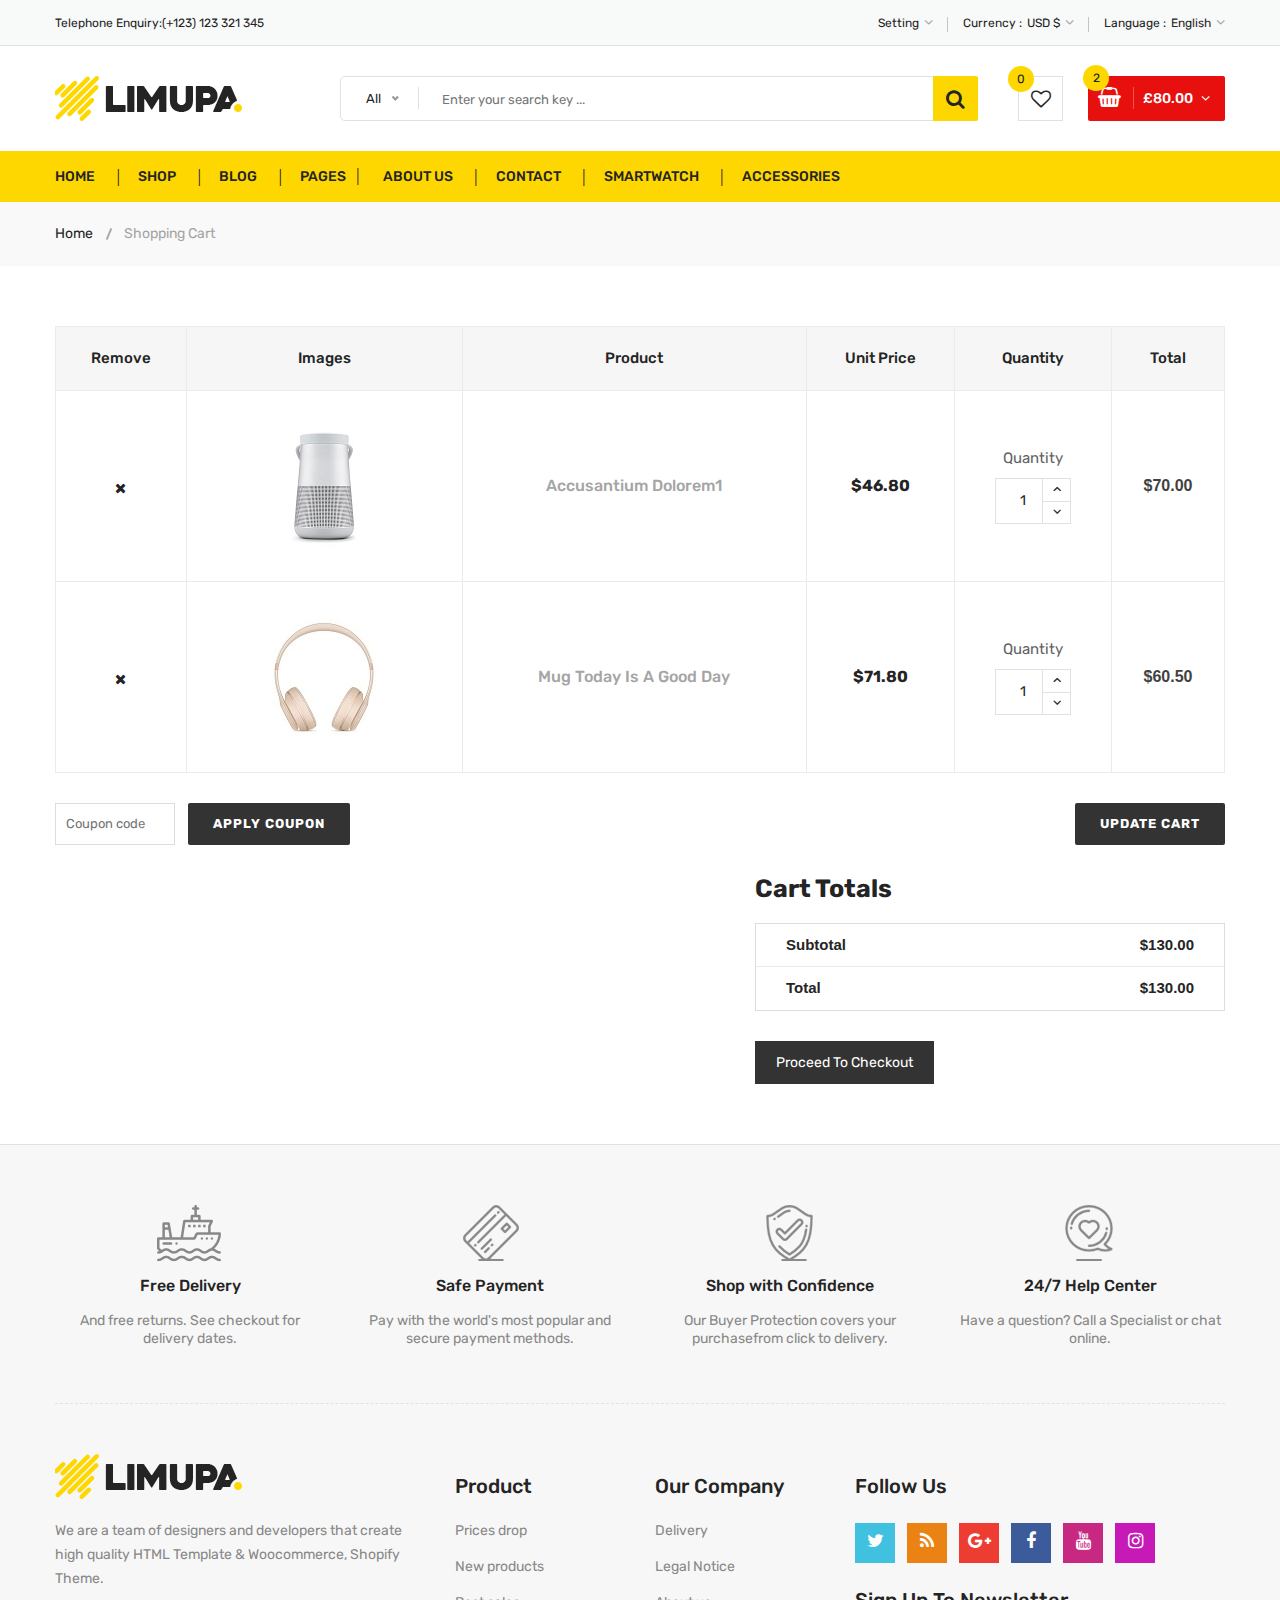
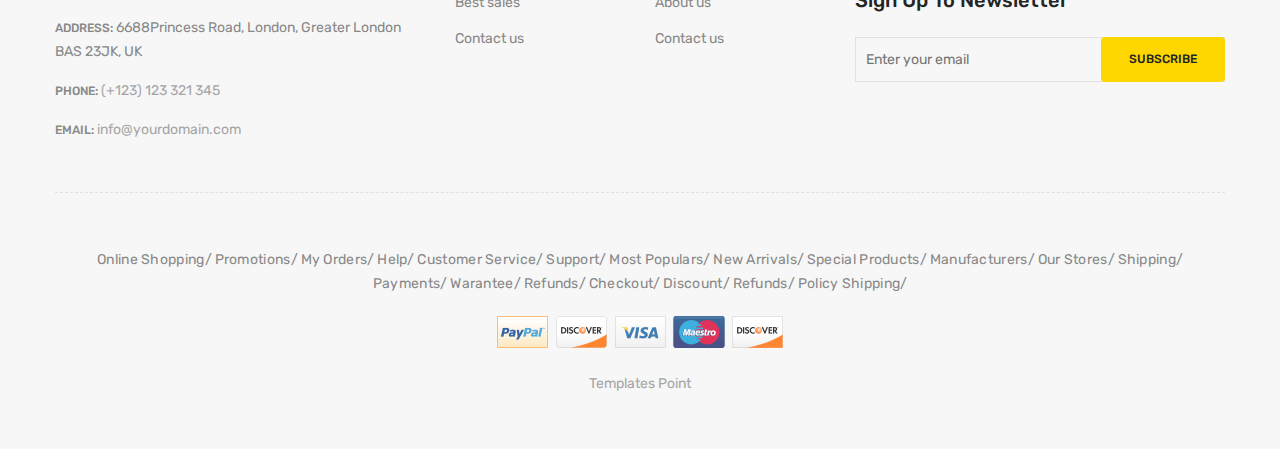
==== commit 36090af0: "Add css shopping-cart.css" ====
--- a/shopping-cart.html
+++ b/shopping-cart.html
@@ -40,6 +40,8 @@
         <link rel="stylesheet" href="style.css">
         <!-- Responsive CSS -->
         <link rel="stylesheet" href="css/responsive.css">
+
+        <link rel="stylesheet" href="css/shopping-cart.css">
         <!-- Modernizr js -->
         <script src="js/vendor/modernizr-2.8.3.min.js"></script>
     </head>
--- a/style.css
+++ b/style.css
@@ -5435,6 +5435,8 @@
 .small-version {
   display: none;
 }
+
+
 /*----------------------------------------------------------------------------------------------------*/
 /*------------------------------------------> The End <-----------------------------------------------*/
 /*----------------------------------------------------------------------------------------------------*/--- a/css/shopping-cart.css
+++ b/css/shopping-cart.css
@@ -0,0 +1,3 @@
+.coupon #coupon_code {
+    margin-right: 10px;
+}